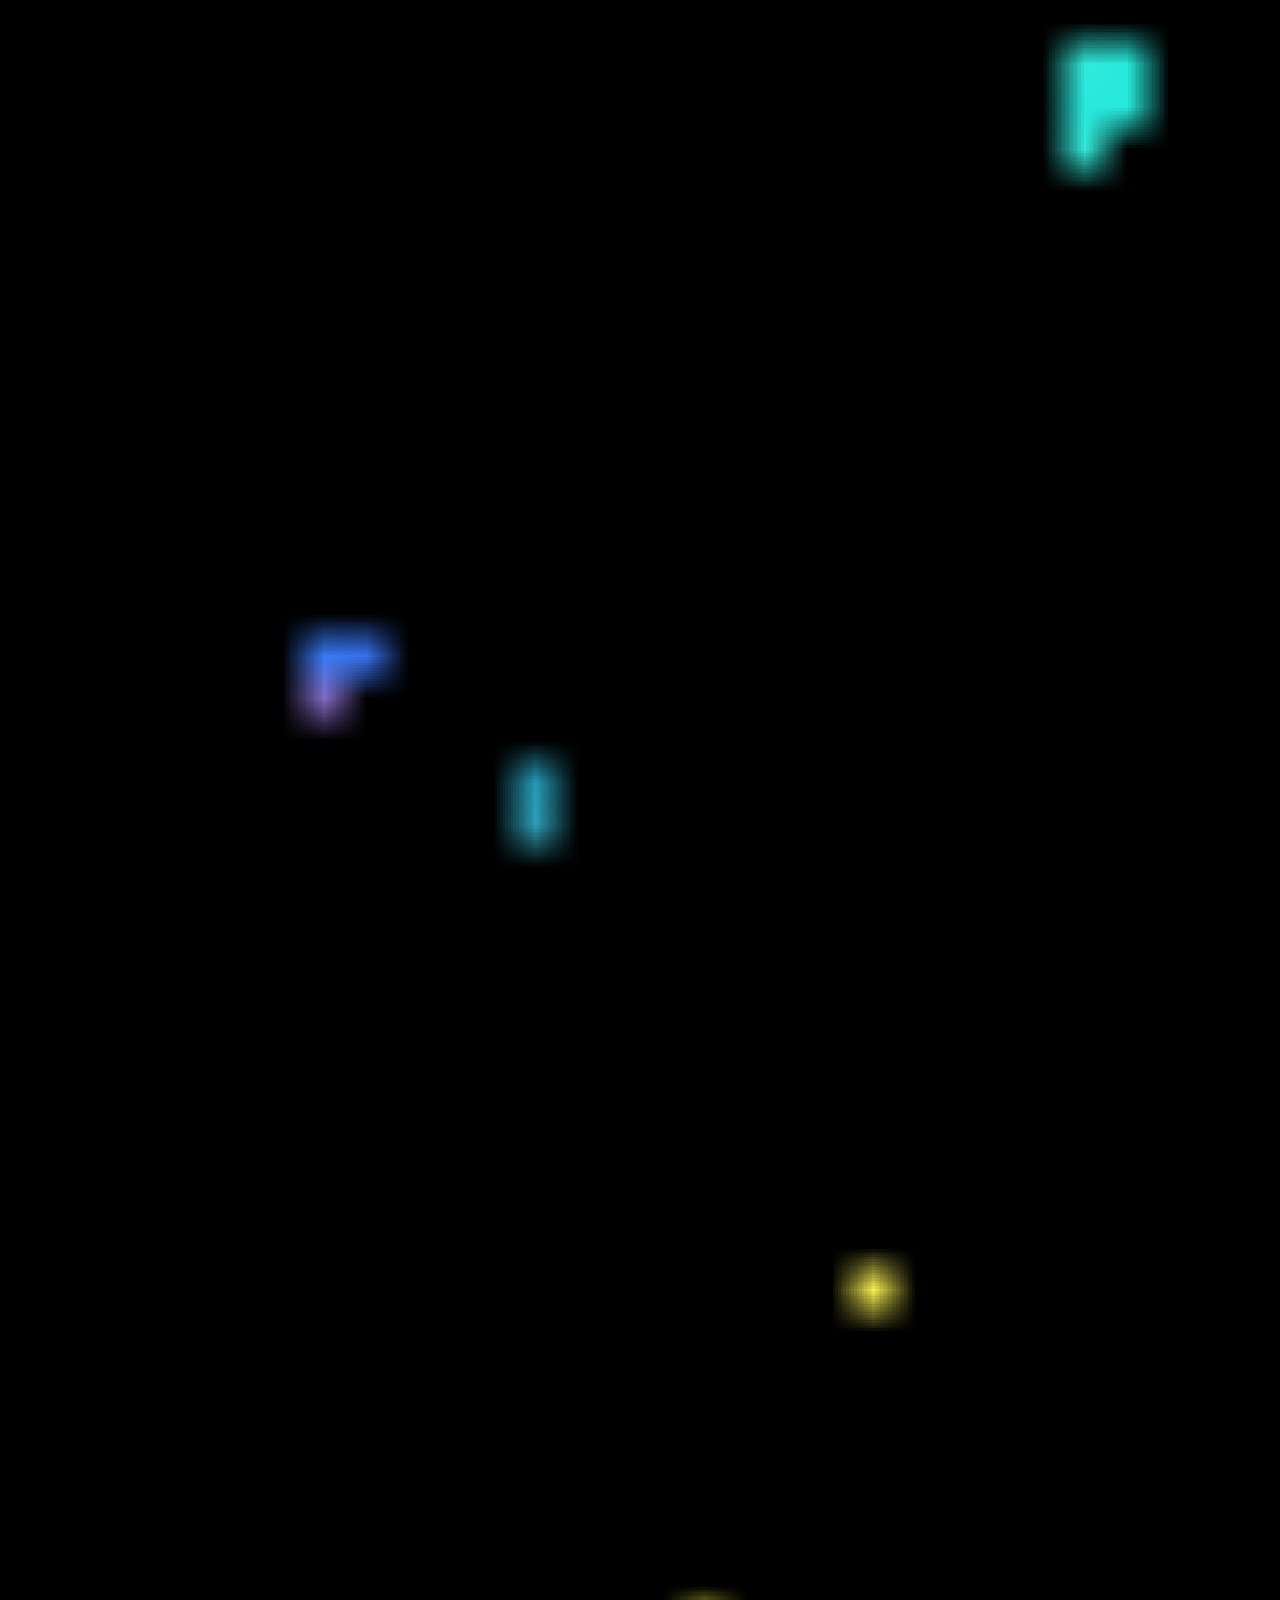
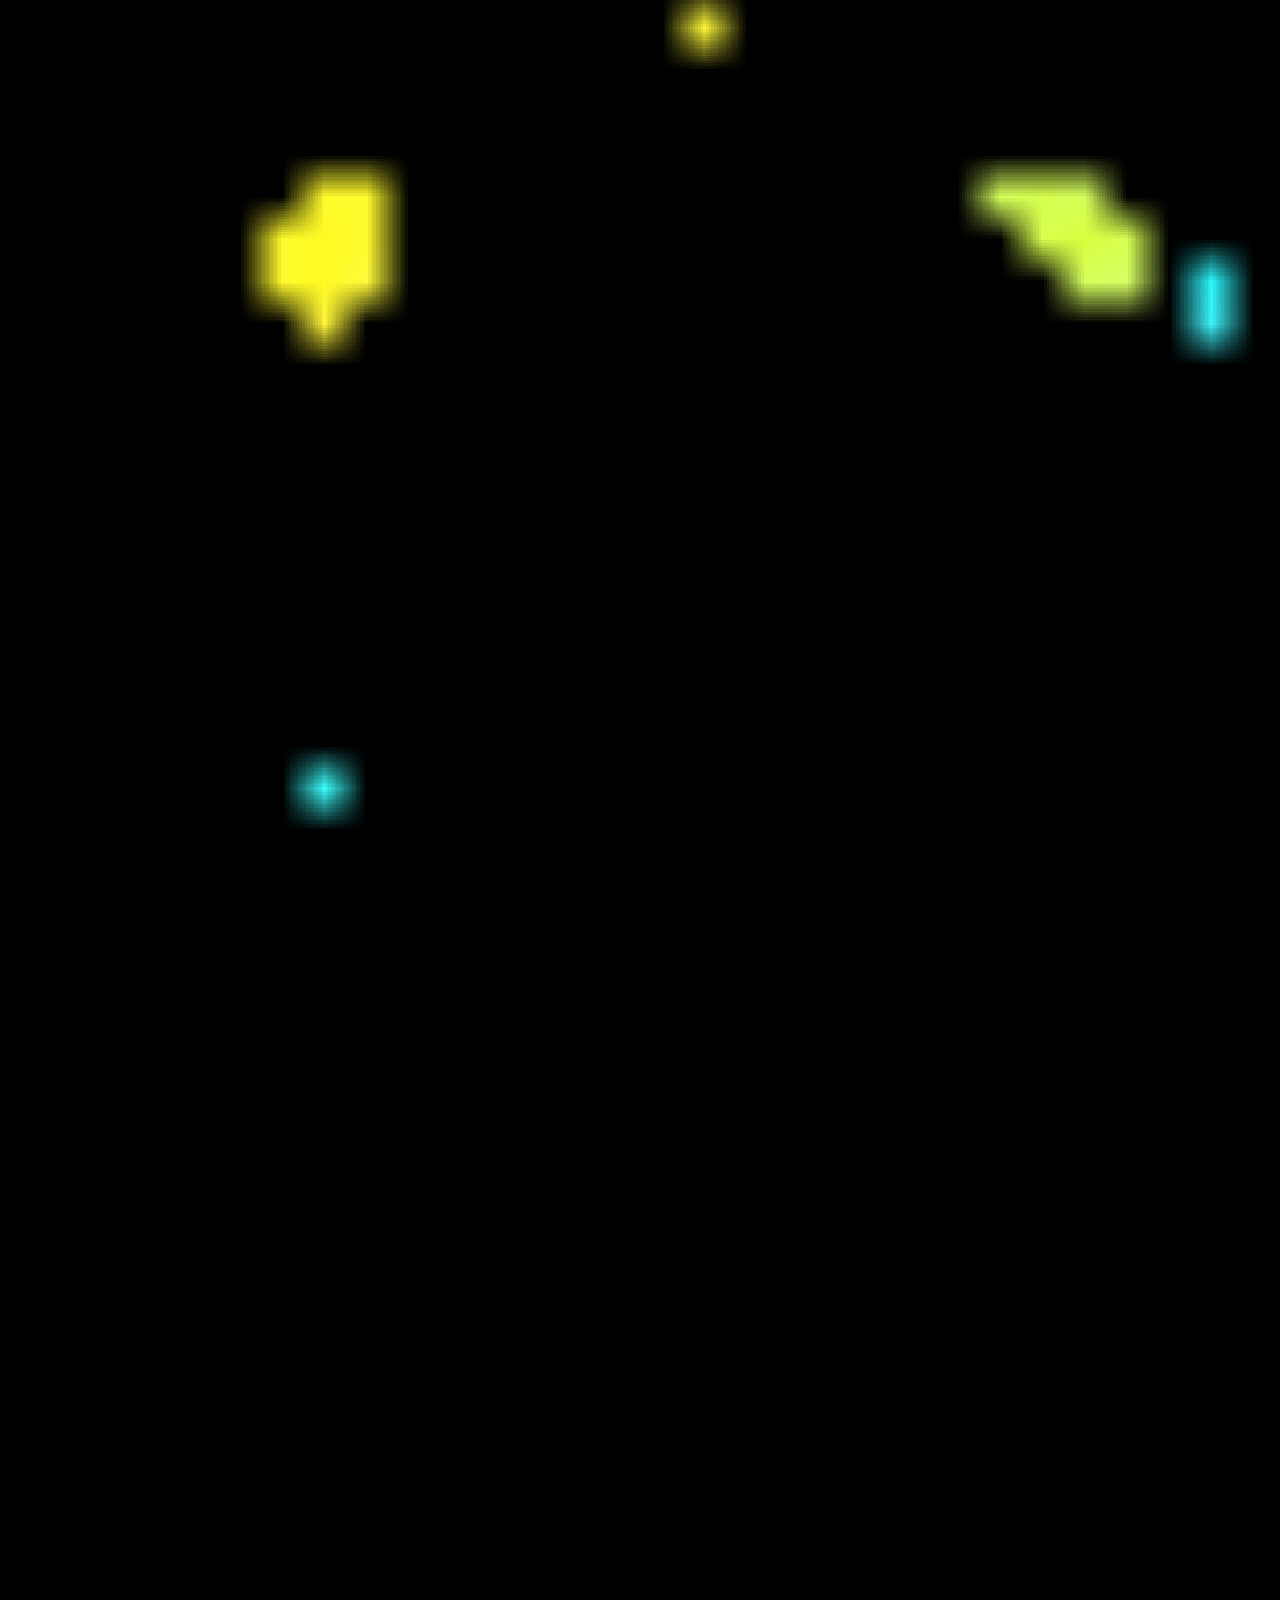
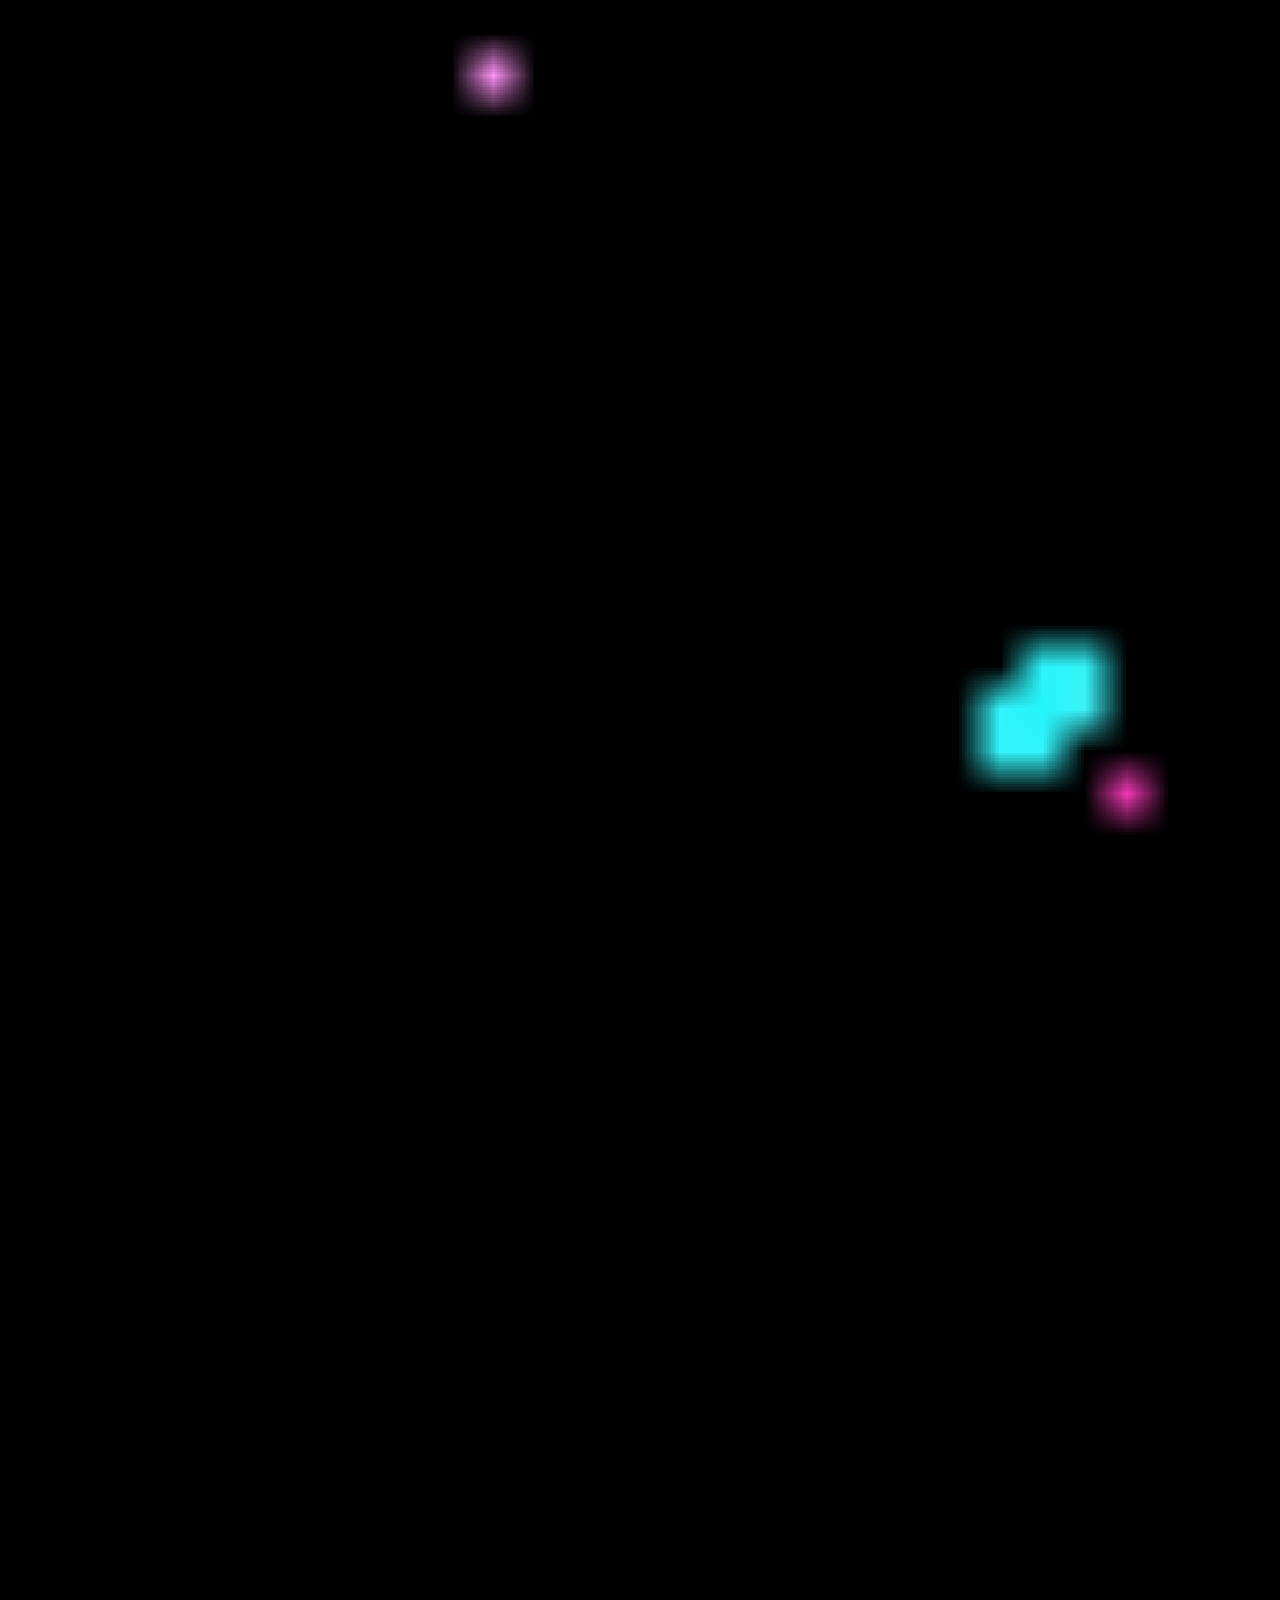
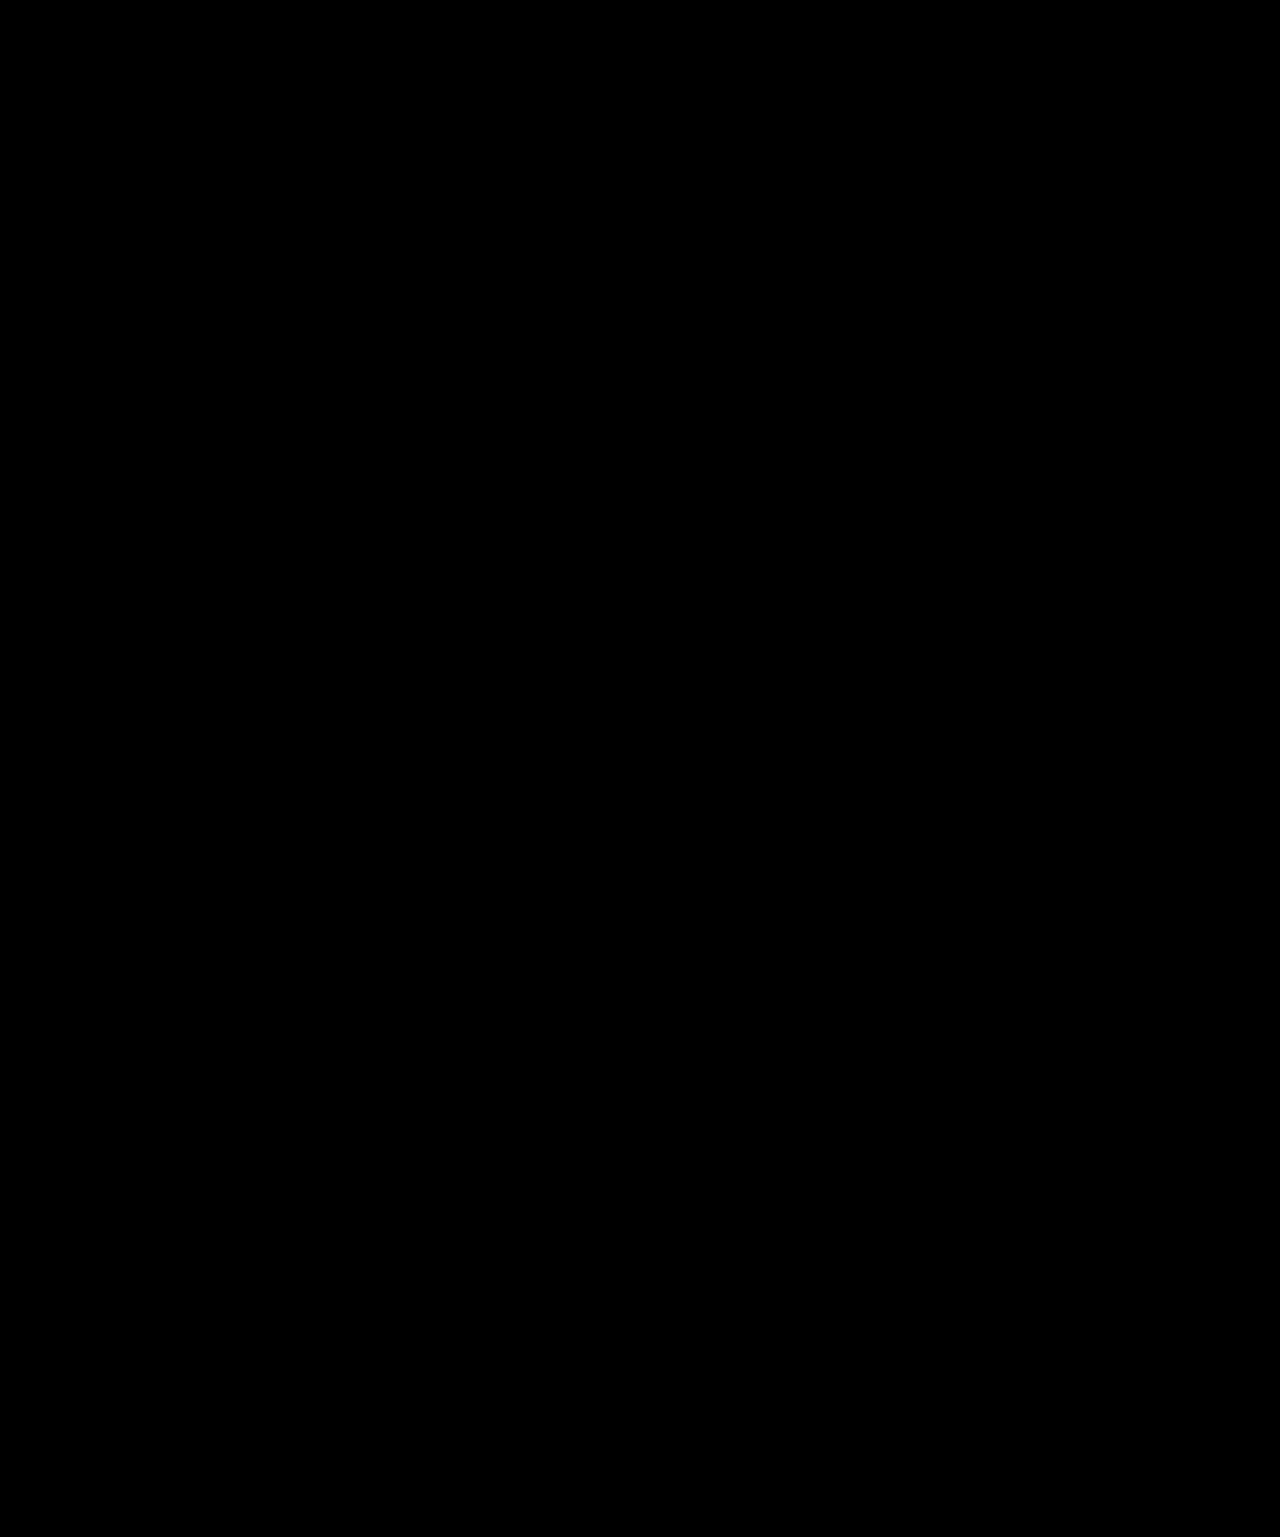
==== index.html @ 964e4af2 "updates" ====
<!DOCTYPE html>
<html lang="en">

<head>
    <meta charset="utf-8">
    <meta name="description" content="">
    <meta name="viewport" content="width=device-width, initial-scale=1.0, maximum-scale=1.0, user-scalable=0">
    <meta http-equiv="X-UA-Compatible" content="IE=edge,chrome=1">
    <title>Lotto3</title>

    <link rel="preconnect" href="https://fonts.googleapis.com">
    <link rel="preconnect" href="https://fonts.gstatic.com" crossorigin>
    <link href="https://fonts.googleapis.com/css2?family=Poppins:wght@300;500;800&display=swap" rel="stylesheet">

    <link rel="apple-touch-icon" sizes="180x180" href="/images/apple-touch-icon.png">
    <link rel="icon" type="image/png" sizes="32x32" href="/images/favicon-32x32.png">
    <link rel="icon" type="image/png" sizes="16x16" href="/images/favicon-16x16.png">
    <link rel="manifest" href="/images/site.webmanifest">
    
    <link rel="stylesheet" type="text/css" href="https://cdn.jsdelivr.net/animatecss/3.5.2/animate.min.css">
    <link rel="stylesheet" type="text/css" href="//cdn.jsdelivr.net/npm/slick-carousel@1.8.1/slick/slick.css" />

    <link rel="stylesheet" href="https://cdnjs.cloudflare.com/ajax/libs/font-awesome/6.2.1/css/all.min.css"
        integrity="sha512-MV7K8+y+gLIBoVD59lQIYicR65iaqukzvf/nwasF0nqhPay5w/9lJmVM2hMDcnK1OnMGCdVK+iQrJ7lzPJQd1w=="
        crossorigin="anonymous" referrerpolicy="no-referrer" />
    <link rel="stylesheet" href="css/index.css">
    <style>
        @media(max-width:767px){
  .down_business .down_business_wrapper li {
      height: 150px !important;
  }
  .down_business .down_business_wrapper li:hover p{
      padding: 50px 0px;
      top: -49px;
  }
  .down_business .down_business_wrapper li p {
  
    padding: 0;
}
.next_withdraw h2{font-size: 18px;}
.banner .banner_wrapper .text_wrapper h2 {
  font-size: 23px;
  line-height: 25px;
  -webkit-text-stroke: 1px #490089;}
  .banner .banner_wrapper .text_wrapper {
    position: absolute;
    width: 58%;
    left: 34%;
    top: 56%;
}
    .banner .banner_wrapper .text_wrapper .btn {
      padding: 11px 25px;
      background: #f9b626;
      border: none;
      font-size: 9px;
      border-radius: 10px;
      margin-top: 10px;
      margin-bottom: 41px;
  }
  .banner .banner_wrapper img {
      width: 100%;
      height: 320px;
      max-width: 100%;
      object-fit: cover;
  }
}
    </style>
</head>

<body>
    <header>
        <div class="main_container">
            <div class="logo_wrapper">
                <div class="image ">
                    <a href="/"><img src="images/logo.png" class="responsive"></a>
                </div>

                <div class="social_icons">
                    <!-- <a href="#"><img src="images/tiktol.png" class="responsive"></a> -->
                    <div>
                        <div class="dropdown">
                            <button class="dropbtn"><img src="images/twitter_icon.png" class="responsive"></button>
                            <div class="dropdown-content">
                                <a href="https://twitter.com/lotto3dao" target="_blank">lotto3dao</a>
                                <a href="https://twitter.com/lotto3_KOR" target="_blank">lotto3_KOR</a>
                                <a href="https://twitter.com/lotto3_JPN" target="_blank">lotto3_JPN</a>
                            </div>
                        </div>
                    </div>
                    <a href="http://discord.gg/GtHJXGY3NB" target="_Blank"><img src="images/thired_icon.png" class="responsive"></a>
                    <a href="https://www.youtube.com/watch?v=ZSNglGO9IxA" target="_Blank"><img src="images/you.svg" class="responsive"></a>
                </div>
            </div>
        </div>
    </header>

    <div class="banner single-item">
        <div class="banner_wrapper" style="background-color: black;">
            <div class="background"  style="background-image: url('images/banner.svg'); background-size: cover; background-position: center left;"></div>
            <img src="images/banner.svg" class="responsive">
            <div class="text_wrapper">
                <h2>DeFi’s Newest <br/> Daily and Monthly <br/> Mega Jackpots</h2>
                <a><button class="btn">Coming Soon</button></a>
            </div>
        </div>
        <div class="banner_wrapper" style="background-color: black;">
            <div class="background"  style="background-image: url('images/how-to.jpg'); background-size: cover; background-position: center left;"></div>
            <img src="images/banner.svg" class="responsive" style="opacity: 0;">
            <div class="text_wrapper" style="left: 53%;">
                <h2>Learn How <br/> To Play!</h2>
                <a href="/how-to-play" target="_Blank"><button class="btn">Learn Here!</button></a>
            </div>
        </div>
        <div class="banner_wrapper" style="background-color: black;">
            <div class="background"  style="background-image: url('images/horse.png'); background-size: cover; background-position: center left;"></div>
            <img src="images/banner.svg" class="responsive" style="opacity: 0;">
            <div class="text_wrapper">
                <h2>Buy Lotto3 or<br/> Mint to Enter</h2>
                <a><button class="btn">Coming Soon</button></a>
            </div>
        </div>
        <div class="banner_wrapper" style="background-color: black;">
            <div class="background"  style="background-image: url('images/blue-background.jpg'); background-size: cover; background-position: center left;"></div>
            <img src="images/banner.svg" class="responsive" style="opacity: 0;">
            <div class="text_wrapper">
                <h2>Join Twitter,<br/>Telegram or<br/> Discord</h2>
                <a href="https://linktr.ee/LOTTO3DAO" target="_Blank"><button class="btn">Join Now!</button></a>
            </div>
        </div>
        <!-- <div class="banner_wrapper" style="background-color: black;">
            <img src="images/banner.svg" class="responsive" style="opacity: 0;">
            <div class="text_wrapper">
                <h2>DeFi’s Newest <br/> Daily and Monthly <br/> Mega Jackpots</h2>
                <button class="btn">Coming Soon</button>
            </div>
        </div> -->
    </div>

    <div class="jackpot_section">
        <div class="main_container">
            <ul class="jackpot_wrapper">
                <li data-wow-delay="0.2s" class="wow fadeInUp">
                    <div class="jackpot_image">
                        <img class="responsive" src="images/b1.png">
                        <h2></h2>
                    </div>

                    <div class="jackpot_content">
                        <div class="image">
                            <img src="images/logo.png">
                        </div>
                        <div class="header_content">
                            <p>Est Daily Jackpot </p>
                            <div class="currency_content">

                                <img src="images/currency.png">

                                <h2>5 ETH</h2>
                            </div>
                        </div>
                        <div class="jackpot_alert">
                            <span><i class="fa-sharp fa-solid fa-star"></i></span>
                            <p>Jackpot Alert</p>
                            <span><i class="fa-sharp fa-solid fa-star"></i></span>
                        </div>
                        <div class="cash_value">
                            <div class="cash_wrapper">
                                <p>Est. Cash Value:</p>
                                <p class="usd"> $0</p>
                            </div>
                            <div class="next_withdraw">
                                <p>Next Draw:</p>
                                <h2 id="demo">01 : 25 : 36 : 00</h2>
                            </div>

                            <div class="result_for">
                                <div class="result_wrapper">
                                    <p>Result For:</p>
                                    <p>02/27/2023  10:00 EST</p>
                                </div>

                                <div class="wallet_address">
                                    <p>Wallet Address</p>
                                    <p>0x------</p>
                                </div>

                                <div class="wallet_address">
                                    <p>Wallet Address</p>
                                    <p>0x------</p>
                                </div>

                            </div>

                        </div>

                    </div>
                </li>
                <li data-wow-delay="0.3s" class="wow fadeInUp">
                    <div class="jackpot_image">
                        <img class="responsive" src="images/b2.png">
                    </div>

                    <div class="jackpot_content">
                        <div class="image">
                            <img src="images/logo.png">
                        </div>
                        <div class="header_content">
                            <p>Est Monthly Mega Jackpot </p>
                            <div class="currency_content">

                                <img src="images/currency.png">

                                <h2>30 ETH</h2>
                            </div>
                        </div>
                        <div class="jackpot_alert">
                            <span><i class="fa-sharp fa-solid fa-star"></i></span>
                            <p>Jackpot Alert</p>
                            <span><i class="fa-sharp fa-solid fa-star"></i></span>
                        </div>
                        <div class="cash_value">
                            <div class="cash_wrapper">
                                <p>Est. Cash Value:</p>
                                <p class="usd">$0</p>
                            </div>
                            <div class="next_withdraw">
                                <p>Next Draw:</p>
                                <h2 id="megaJackpot">01 : 25 : 36 : 00</h2>
                            </div>

                            <div class="result_for">
                                <div class="result_wrapper">
                                    <p>Result For:</p>
                                    <p>04/4/2023  10:15 EST</p>
                                </div>

                                <div class="wallet_address">
                                    <p>Wallet Address</p>
                                    <p>0x------</p>
                                </div>

                                <div class="wallet_address">
                                    <p>Wallet Address</p>
                                    <p>0x------</p>
                                </div>

                            </div>

                        </div>

                    </div>
                </li>
                <li data-wow-delay="0.4s" class="wow fadeInUp">
                    <div class="jackpot_image">
                        <img class="responsive" src="images/skull.png">
                    </div>

                    <div class="jackpot_content">
                        <div class="image">
                            <img src="images/logo.png">
                        </div>
                        <div class="header_content">
                            <p>Second Chance Drawing</p>
                            <div class="currency_content">

                                <img src="images/currency.png">

                                <h2>16.3 ETH</h2>
                            </div>
                        </div>
                        <div class="jackpot_alert">
                            <span><i class="fa-sharp fa-solid fa-star"></i></span>
                            <p>Jackpot Alert</p>
                            <span><i class="fa-sharp fa-solid fa-star"></i></span>
                        </div>
                        <div class="cash_value">
                            <div class="cash_wrapper">
                                <p>Est. Cash Value:</p>
                                <p class="usd"> $0</p>
                            </div>
                            <div class="next_withdraw">
                                <p>Next Draw:</p>
                                <h2 id="skullCount">01 : 25 : 36 : 00</h2>
                            </div>

                            <div class="result_for">
                                <div class="result_wrapper">
                                    <p>Result For:</p>
                                    <p>04/11/2023 10:15 EST</p>
                                </div>

                                <div class="wallet_address">
                                    <p>Wallet Address</p>
                                    <p>0x------</p>
                                </div>

                                <div class="wallet_address">
                                    <p>Wallet Address</p>
                                    <p>0x------</p>
                                </div>

                            </div>

                        </div>

                    </div>
                </li>
            </ul>
        </div>
    </div>

    <div class="latto_community common_wrapper">
        <div class="main_container">
            <div class="text_content">
                <iframe width="100%" height="450S" src="https://www.youtube.com/embed/ZSNglGO9IxA" title="Lotto3 Mega Jackpots, How To Play Guide" frameborder="0" allow="accelerometer; autoplay; clipboard-write; encrypted-media; gyroscope; picture-in-picture; web-share" allowfullscreen></iframe>
            </div>
        </div>
    </div>

    <div class="latto_community common_wrapper">
        <div class="main_container">
            <div class="text_content">
                <h2>Lotto3 Community</h2>
                <!-- <button class="see_all">see all</button> -->
            </div>

            <ul class="lato_content common_alignment">
                <li data-wow-delay="0.2s" class="wow fadeInUp">
                    <div class="image">
                        <img src="images/twitter.png">
                    </div>

                    <p>Join Daily Spaces (Coming Soon)</p>

                </li>

                <li data-wow-delay="0.3s" class="wow fadeInUp">
                    <div class="image">
                        <img src="images/dao.png">
                    </div>

                    <p>Vote to Buy and Burn (Coming Soon)</p>

                </li>

            </ul>
        </div>

    </div>

    <div class="buy_mint common_wrapper">
        <div class="main_container">
            <div class="text_content">
                <h2>Buy and Mint</h2>
                <!-- <button class="see_all">see all</button> -->
            </div>

            <ul class="buy_mint_wrapper common_alignment">
                <li data-wow-delay="0.2s" class="wow fadeInUp">
                    <div class="image">
                        <img src="images/buy.jpg">
                    </div>

                    <p>Buy $LOTTO (Coming Soon)</p>

                </li>

                <li data-wow-delay="0.3s" class="wow fadeInUp">
                    <div class="image">
                        <img src="images/mint.png">
                    </div>

                    <p>Mint M2 NFTs (Coming Soon)</p>

                </li>

            </ul>
        </div>

    </div>

    <div class="down_business common_wrapper spt">
        <div class="main_container">
            <div class="text_content">
                <h2>Down to Business</h2>
                <!-- <button class="see_all">see all</button> -->
            </div>

            <ul class="down_business_wrapper common_alignment">
                <li data-wow-delay="0.2s" class="wow fadeInUp">
                    <div class="image">
                        <!-- <img src="images/business_1.png"> -->
                        <p>Apply for Grants<br>(Coming Soon)</p>
                    </div>
                    
                </li>

                <li data-wow-delay="0.3s" class="wow fadeInUp">
                    <div class="image">
                        <!-- <img src="images/business_2.png"> -->
                        <p>Governance<br>(Coming Soon)</p>
                    </div>
                    
                </li>

                <li data-wow-delay="0.4s" class="wow fadeInUp">
                    <div class="image">
                        <!-- <img src="images/business_3.png"> -->
                        <p>Upcoming Events<br>(Coming Soon)</p>
                    </div>
                    
                </li>

                <li data-wow-delay="0.5s" class="wow fadeInUp">
                    <a href="/how-to-play" target="_Blank">
                    <div class="image">
                        <!-- <img src="images/business_4.png"> -->
                        <p>How to Play</p>
                    </div>
                    
                    </a>
                </li>

            </ul>
        </div>

    </div>

    <div class="buy_mint common_wrapper">
        <div class="main_container">
            <div class="text_content">
                <h2>Whitepapers</h2>
                <!-- <button class="see_all">see all</button> -->
            </div>

            <ul class="buy_mint_wrapper common_alignment">

                <li data-wow-delay="0.3s" class="wow fadeInUp">
                    <a href="Lotto3-Whitepaper.pdf" target="_Blank">
                        <div class="image">
                            <img src="images/whitepaper.jpg">
                        </div>

                        <!-- <p>Whitepaper</p> -->
                     </a>
                </li>

            </ul>
        </div>

    </div>

    <footer>
        <div class="main_container">
            <div class="logo_wrapper">
                <div class="image">
                    <img src="images/logo.png" class="responsive">
                </div>
                <p>Copyright@2023 <span>Lotto3 DAO</span></p>
                <div class="social_icons">
                    <!-- <a href="#"><img src="images/tiktol.png" class="responsive"></a> -->
                    <a href="https://twitter.com/lotto3dao" target="_Blank"><img src="images/twitter_icon.png" class="responsive"></a>
                    <a href="http://discord.gg/GtHJXGY3NB" target="_Blank"><img src="images/thired_icon.png" class="responsive"></a>
                    <a href="https://www.youtube.com/watch?v=ZSNglGO9IxA" target="_Blank"><img src="images/you.svg" class="responsive"></a>
                   
                </div>
            </div>
        </div>

    </footer>

    <script src="https://cdnjs.cloudflare.com/ajax/libs/jquery/3.6.3/jquery.min.js"
        integrity="sha512-STof4xm1wgkfm7heWqFJVn58Hm3EtS31XFaagaa8VMReCXAkQnJZ+jEy8PCC/iT18dFy95WcExNHFTqLyp72eQ=="
        crossorigin="anonymous" referrerpolicy="no-referrer"></script>
    <script type="text/javascript" src="https://cdn.jsdelivr.net/npm/slick-carousel@1.8.1/slick/slick.min.js"></script>
    <script src="https://cdnjs.cloudflare.com/ajax/libs/wow/1.1.2/wow.min.js"
        integrity="sha512-Eak/29OTpb36LLo2r47IpVzPBLXnAMPAVypbSZiZ4Qkf8p/7S/XRG5xp7OKWPPYfJT6metI+IORkR5G8F900+g=="
        crossorigin="anonymous" referrerpolicy="no-referrer"></script>
        <script src="https://cdn.ethers.io/lib/ethers-5.2.umd.min.js"
        type="application/javascript"></script>
    <script src="js/index.js"></script>


    <!-- <script>
        // Some random colors
    const colors = ["#3CC157", "#2AA7FF", "#1B1B1B", "#FCBC0F", "#F85F36"];
    
    const numBalls = 50;
    const balls = [];
    
    for (let i = 0; i < numBalls; i++) {
      let ball = document.createElement("div");
      ball.classList.add("ball");
      ball.style.background = colors[Math.floor(Math.random() * colors.length)];
      ball.style.left = `${Math.floor(Math.random() * 100)}vw`;
      ball.style.top = `${Math.floor(Math.random() * 100)}vh`;
      ball.style.transform = `scale(${Math.random()})`;
      ball.style.width = `${Math.random()}em`;
      ball.style.height = ball.style.width;
    
      balls.push(ball);
      document.body.append(ball);
    }
    
    // Keyframes
    balls.forEach((el, i, ra) => {
      let to = {
        x: Math.random() * (i % 2 === 0 ? -11 : 11),
        y: Math.random() * 12
      };
    
      let anim = el.animate(
        [
          { transform: "translate(0, 0)" },
          { transform: `translate(${to.x}rem, ${to.y}rem)` }
        ],
        {
          duration: (Math.random() + 1) * 2000, // random duration
          direction: "alternate",
          fill: "both",
          iterations: Infinity,
          easing: "ease-in-out"
        }
      );
    });
    
    </script> -->

</body>

</html>
---- css/index.css ----
body {
  padding: 0;
  margin: 0;
  color: white;
  background: black;
  font-family: "Poppins", sans-serif;
  font-weight: 300;
  background-image: url("../images/giflotry.gif");
  background-repeat: no-repeat;
  background-size: cover;
  background-position: center;
  z-index: 9999;
  opacity: 0;
  transition: all 1000ms;
  -webkit-transition: all 1000ms;
}

body.show {
  opacity: 1;
}

a {
  text-decoration: none;
  color: unset;
  display: inline-block;
}
a:hover {
  color: unset;
}

.main_container {
  max-width: 1317px;
  margin: 0 auto;
}
@media (max-width: 1250px) {
  .main_container {
    width: 95%;
  }
}

@media (max-width: 1000px) {
  p {
    font-size: 15px;
  }
}
@media (max-width: 700px) {
  .background {
    position: absolute;
    width: 100%;
    height: 100%;
    top: 0;
    left: 0;
    background-position: right!important;
}

.background {
    position: absolute;
    width: 100%;
    height: 100%;
    top: 0;
    left: 0;
    background-position: right!important;
}
  p {
    font-size: 18px;
  }
}
@media (max-width: 500px) {
  p {
    font-size: 16px;
  }
}

p,
h1,
h2,
h3,
h4,
h5,
h6 {
  margin: 0;
}

.responsive {
  max-width: 100%;
  height: auto;
}

ul {
  padding: 0;
  margin: 0;
}
ul li {
  list-style-type: none;
}

.slick-prev,
.slick-next {
  display: none !important;
}

.container {
  max-width: 1200px;
  margin: 0 auto;
}
@media (max-width: 1250px) {
  .container {
    width: 95%;
  }
}
@media (max-width: 700px) {
  .container {
    width: 90%;
  }
}

.banner .banner_wrapper {
  position: relative;
}
.banner .banner_wrapper img {
  width: 100%;
}
.banner .banner_wrapper .text_wrapper {
    position: absolute;
    width: 70%;
    left: 45%;
    top: 65%;
    transform: translate(-50%,-70%);
    z-index: 9999;
    text-align: left;
}
@media (max-width: 800px) {
  .banner .banner_wrapper .text_wrapper {
    width: 65%;
  }
}
@media (max-width: 500px) {
  .banner .banner_wrapper .text_wrapper {
    width: 95%;
  }
}
.banner .banner_wrapper .text_wrapper .btn {
  padding: 15px 25px;
  background: #f9b626;
  border: none;
  font-size: 19px;
  border-radius: 10px;
  margin-top: 35px;
}
.banner .banner_wrapper .text_wrapper button.btn:hover {
  background: #fff;
  transition: 0.5s;
}
.banner .banner_wrapper .text_wrapper h2 {
  -webkit-text-stroke: 1px #f500cf;
  color: #FFE01C;
  font-size: 73px;
  line-height: 80px;
  font-weight: 800;
}
@media (max-width: 1500px) {
  .banner .banner_wrapper .text_wrapper h2 {
    font-size: 76px;
    line-height: 78px;
    font-weight: 800;
    letter-spacing: -1px;
  }
}
@media (max-width: 900px) {
  .banner .banner_wrapper .text_wrapper h2 {
    -webkit-text-stroke: 3px #490089;
    font-size: 51px;
    line-height: 56px;
    letter-spacing: -2px;
  }
}
@media (max-width: 500px) {
  .banner .banner_wrapper .text_wrapper h2 {
    font-size: 40px;
    line-height: 39px;
    letter-spacing: -2px;
  }
}

.jackpot_section {
  padding: 100px 15px;
}
@media (max-width: 1000px) {
  .jackpot_section {
    padding: 50px 15px;
  }
}
.jackpot_section .jackpot_wrapper {
  display: flex;
}
@media (max-width: 700px) {
  .jackpot_section .jackpot_wrapper {
    flex-wrap: wrap;
  }
}
.jackpot_section .jackpot_wrapper li {
  width: calc(33.3333333333% - 20px);
  margin: 20px 10px;
}
.jackpot_section .jackpot_wrapper li:first-child .jackpot_image img {
  background: #00144b;
}
@media (max-width: 700px) {
  .jackpot_section .jackpot_wrapper li {
    width: 100%;
    margin: 0;
    margin-bottom: 70px;
  }
}
.jackpot_section .jackpot_wrapper li .jackpot_image {
  margin-bottom: 30px;
}
@media (max-width: 700px) {
  .jackpot_section .jackpot_wrapper li .jackpot_image {
    min-height: unset;
    margin-bottom: 15px;
  }
}
.jackpot_section .jackpot_wrapper li .jackpot_image img {
  width: 100%;
  border-radius: 10px;
}
.jackpot_section .jackpot_wrapper li .jackpot_content {
  border-radius: 15px;
  width: 93%;
  background: #09102C;
  padding: 15px 15px 10px;
  margin: auto;
}
@media (max-width: 1200px) {
  .jackpot_section .jackpot_wrapper li .jackpot_content {
    width: 90%;
  }
}
.jackpot_section .jackpot_wrapper li .jackpot_content .image {
  text-align: center;
  margin-top: 30px;
}
@media (max-width: 1000px) {
  .jackpot_section .jackpot_wrapper li .jackpot_content .image img {
    width: 55%;
  }
}
@media (max-width: 700px) {
  .jackpot_section .jackpot_wrapper li .jackpot_content .image img {
    width: 45%;
  }
}
.jackpot_section .jackpot_wrapper li .jackpot_content .header_content p {
  text-align: center;
  margin: 15px 0;
}
@media (max-width: 1000px) {
  .jackpot_section .jackpot_wrapper li .jackpot_content .header_content p {
    font-size: 15px;
  }
}
@media (max-width: 800px) {
  .jackpot_section .jackpot_wrapper li .jackpot_content .header_content p {
    font-size: 13px;
  }
}
@media (max-width: 700px) {
  .jackpot_section .jackpot_wrapper li .jackpot_content .header_content p {
    font-size: 18px;
  }
}
.jackpot_section .jackpot_wrapper li .jackpot_content .header_content .currency_content {
  display: flex;
  justify-content: center;
  align-items: center;
}
@media (max-width: 1000px) {
  .jackpot_section .jackpot_wrapper li .jackpot_content .header_content .currency_content img {
    width: 15%;
  }
}
@media (max-width: 700px) {
  .jackpot_section .jackpot_wrapper li .jackpot_content .header_content .currency_content img {
    width: 10%;
  }
}
.jackpot_section .jackpot_wrapper li .jackpot_content .header_content .currency_content h3 {
  font-size: 30px;
  font-weight: bold;
  margin: 15px 0;
  margin-left: 15px;
}
@media (max-width: 1000px) {
  .jackpot_section .jackpot_wrapper li .jackpot_content .header_content .currency_content h3 {
    font-size: 24px;
  }
}
@media (max-width: 700px) {
  .jackpot_section .jackpot_wrapper li .jackpot_content .header_content .currency_content h3 {
    font-size: 38px;
  }
}
.jackpot_section .jackpot_wrapper li .jackpot_content .jackpot_alert {
  display: flex;
  justify-content: center;
  align-items: center;
  background: #FFE01C;
  color: black;
  border-radius: 12px;
  padding: 10px 10px;
  margin: 20px 0;
}
@media (max-width: 700px) {
  .jackpot_section .jackpot_wrapper li .jackpot_content .jackpot_alert p {
    font-size: 22px;
  }
}
@media (max-width: 700px) {
  .jackpot_section .jackpot_wrapper li .jackpot_content .jackpot_alert p {
    font-size: 19px;
  }
}
.jackpot_section .jackpot_wrapper li .jackpot_content .jackpot_alert span {
  margin: 0 20px;
  display: inline-block;
}
@media (max-width: 1000px) {
  .jackpot_section .jackpot_wrapper li .jackpot_content .jackpot_alert span {
    margin: 0 7px;
  }
}
@media (max-width: 700px) {
  .jackpot_section .jackpot_wrapper li .jackpot_content .jackpot_alert span {
    margin: 0 12px;
  }
}
.jackpot_section .jackpot_wrapper li .jackpot_content .cash_value .cash_wrapper {
  margin: 15px 0;
  display: flex;
  justify-content: space-between;
}
.jackpot_section .jackpot_wrapper li .jackpot_content .cash_value .next_withdraw {
  background: white;
  border-radius: 30px;
  display: flex;
  justify-content: space-between;
  align-items: center;
  padding: 10px 10px;
  color: black;
  margin: 20px 0;
}
@media (max-width: 1000px) {
  .jackpot_section .jackpot_wrapper li .jackpot_content .cash_value .next_withdraw {
    flex-direction: column;
  }
}
@media (max-width: 700px) {
  .jackpot_section .jackpot_wrapper li .jackpot_content .cash_value .next_withdraw {
    flex-direction: row;
  }
}
.jackpot_section .jackpot_wrapper li .result_for .result_wrapper {
  display: flex;
  justify-content: space-between;
  align-items: center;
  margin: 10px 0;
}
.jackpot_section .jackpot_wrapper li .result_for .wallet_address {
  display: flex;
  justify-content: space-between;
  align-items: center;
  margin: 15px 0;
  background: #292F47;
  padding: 10px 15px;
  border-radius: 12px;
}
@media (max-width: 1000px) {
  .jackpot_section .jackpot_wrapper li .result_for .wallet_address {
    flex-direction: column;
  }
}
@media (max-width: 700px) {
  .jackpot_section .jackpot_wrapper li .result_for .wallet_address {
    flex-direction: row;
    margin: 20px 0;
  }
}

.see_all {
  background: black;
  text-transform: capitalize;
  color: #FFE01C;
  border: 1px solid #FFE01C;
  outline: none;
  padding: 9px 25px;
  border-radius: 7px;
}
@media (max-width: 700px) {
  .see_all {
    font-size: 16px;
  }
}

.common_wrapper {
  padding: 65px 0;
}
@media (max-width: 1000px) {
  .common_wrapper {
    padding: 35px 0;
  }
}
.common_wrapper .text_content {
  display: flex;
  justify-content: space-between;
}
.common_wrapper .common_alignment {
  margin-top: 35px;
  display: flex;
  flex-wrap: wrap;
}
.common_wrapper .common_alignment li {
  width: calc(50% - 20px);
  border-radius: 12px;
}
@media (max-width: 700px) {
  .common_wrapper .common_alignment li {
    width: 100%;
    margin-bottom: 30px;
  }
}
.common_wrapper .common_alignment li .image img {
  width: 100%;
}
.common_wrapper .common_alignment li p {
  margin: 15px 0;
}
@media (max-width: 500px) {
  .common_wrapper .common_alignment li p {
    font-size: 14px;
  }
}
.common_wrapper .common_alignment li:first-child {
  margin-right: 15px;
}
@media (max-width: 700px) {
  .common_wrapper .common_alignment li:first-child {
    margin-right: 0;
  }
}
.common_wrapper .common_alignment li:nth-child(2) {
  margin-left: 15px;
}
@media (max-width: 700px) {
  .common_wrapper .common_alignment li:nth-child(2) {
    margin-left: 0;
  }
}

@media (max-width: 500px) {
  .latto_community .lato_content li p {
    font-size: 15px;
  }
}

.buy_mint .buy_mint_wrapper {
  margin-top: 40px;
}
.buy_mint .buy_mint_wrapper li {
  padding: 15px;
  background: linear-gradient(#FFE01C, #490089);
  box-sizing: border-box;
  height: 396px;
}
@media (max-width: 700px) {
  .buy_mint .buy_mint_wrapper li {
    margin-bottom: 40px;
    height: 206px;
  }
}
.buy_mint .buy_mint_wrapper li p {
  transform: translateY(-250%);
  opacity: 1;
  transition: 0.6s;
  padding-left: 20px;
  font-weight: 700;
  font-size: 20px;
}

.down_business .down_business_wrapper {
  justify-content: space-between;
}
.down_business .down_business_wrapper li {
  width: calc(25% - 15px);
  padding: 15px;
  background: linear-gradient(#FFE01C, #202020);
  box-sizing: border-box;
  margin: 0;
  margin-right: 15px;
  height: 290px;
}

.background {
    position: absolute;
    width: 100%;
    height: 100%;
    top: 0;
    left: 0;
}
@media (max-width: 700px) {
  .down_business .down_business_wrapper li {
    width: calc(50% - 15px);
    margin-right: 0;
    margin-bottom: 30px;
  }
}

ul.down_business_wrapper.common_alignment .image {
    width: 100%;
    height: 100%;
    overflow: auto;
    position: relative;
}

.how_to_content {
    border-radius: 15px;
    width: 100%;
    background: #09102C;
    padding: 40px 5% 40px;
    margin: auto;
    box-sizing: border-box;
}

.break {
    margin: 20px 0px;
}

.break p {
    margin: 5px 0px 10px;
}
/*.down_business .down_business_wrapper li:hover p {
    transform: translateY(0%);
    opacity: 1;
    transition: 0.6s;
    left: 0;
    position: absolute;
    text-align: center;
    background: rgba(0, 0, 0, 0.6784313725);
    vertical-align: middle;
    bottom: 0px;
    height: 90%;
    display: flex;
    align-items: center;
    justify-content: center;
}*/
.down_business .down_business_wrapper li p {
    transform: translateY(0);
    opacity: 1;
    transition: .6s;
    left: 0;
    position: absolute;
    text-align: center;
    background: rgba(0,0,0,.7);
    vertical-align: middle;
    bottom: 0;
    height: 90%;
    display: flex;
    align-items: center;
    justify-content: center;
    width: 100%;
    font-size: 20px;
    font-weight: 900;
    border-radius: 10px;
}

.banner_wrapper.slick-slide h2 {
    text-shadow: 1px 1px 8px white;
}

.down_business .down_business_wrapper li a {
    position: relative;
    width: 100%;
    height: 100%;
}

background-color: black;
.down_business .down_business_wrapper li:first-child {
  margin-right: 15px;
}
@media (max-width: 700px) {
  .down_business .down_business_wrapper li:first-child {
    margin-right: 0;
  }
}
.down_business .down_business_wrapper li:nth-child(2) {
  margin-left: unset;
}
.down_business .down_business_wrapper li:last-child {
  margin-right: 0;
}


@media (max-width: 700px) {
  .down_business .down_business_wrapper li:last-child {
    margin-right: 0;
  }
}
.down_business .down_business_wrapper li .image img {
  width: 100%;
}

footer {
  padding: 30px 0;
}
@media (max-width: 500px) {
  footer .logo_wrapper .image {
    width: 20%;
  }
}
@media (max-width: 500px) {
  footer .logo_wrapper .image img {
    width: 75%;
  }
}
@media (max-width: 500px) {
  footer p {
    font-size: 11px;
  }
}
@media (max-width: 500px) {
  footer .social_icons {
    width: 25%;
  }
}
@media (max-width: 500px) {
  footer .social_icons a {
    margin: 0 !important;
    text-align: center;
  }
}
@media (max-width: 500px) {
  footer .social_icons a img {
    width: 65% !important;
  }
}
footer .social_icons a img:hover {
  filter: grayscale(1);
  transition: 0.5s;
}

header {
  padding: 30px 0;
}
@media (max-width: 500px) {
  header {
    padding: 15px 0 30px;
  }
}
@media (max-width: 500px) {
  header .image {
    width: 30% !important;
  }
}
@media (max-width: 500px) {
  header .social_icons {
    width: 33% !important;
  }
}
@media (max-width: 500px) {
  header .social_icons a {
    margin: 0 6px !important;
  }
}

.logo_wrapper {
  display: flex;
  justify-content: space-between;
  align-items: center;
}
@media (max-width: 700px) {
  .logo_wrapper .image img {
    width: 80%;
  }
}
.logo_wrapper p span {
  color: #FFE01C;
}
.logo_wrapper .social_icons {
  display: flex;
  justify-content: center;
  align-items: center;
}
.logo_wrapper .social_icons a {
  margin: 0 15px;
}
@media (max-width: 700px) {
  .logo_wrapper .social_icons a img {
    width: 80%;
  }
}
@media (max-width: 700px) {
  .logo_wrapper .social_icons a {
    margin: 0 8px;
  }

  .down_business .down_business_wrapper li {
    width: calc(100% - 0px);
    margin-right: 0;
    margin-bottom: 30px;
}
}
.logo_wrapper .social_icons a:last-child {
  margin-right: 0;
}

.ball {
  position: relative;
}

.dropbtn {
  background-color: transparent;
  border: none;
  cursor: pointer;
}

.dropdown {
  position: relative;
  display: inline-block;
}

.dropdown-content {
  display: none;
  position: absolute;
  background-color: black;
  min-width: 160px;
  box-shadow: 0px 8px 16px 0px rgba(0, 0, 0, 0.2);
  z-index: 1;
  left: -50px;
}

.dropdown-content a {
  color: #FFE01C;
  padding: 12px 16px;
  text-decoration: none;
  display: block;
}

.dropdown-content a:hover {
  background-color: black;
}

.dropdown:hover .dropdown-content {
  display: block;
}

.text_content iframe {
    border-radius: 20px;
    box-shadow: 0px 0px 15px 4px rgb(255 255 0 / 57%);
    -webkit-box-shadow: 0px 0px 15px 4px rgb(255 255 0 / 57%);
    -moz-box-shadow: 0px 0px 15px 4px rgba(255,255,0,0.57);
}

/*.jackpot_image, .jackpot_content {
    box-shadow: 0px 0px 15px 4px rgba(255,255,0,0.57);
-webkit-box-shadow: 0px 0px 15px 4px rgba(255,255,0,0.57);
-moz-box-shadow: 0px 0px 15px 4px rgba(255,255,0,0.57);
}*/

.currency_content img {
    margin-right: 6px;
}

.banner.single-item.slick-initialized.slick-slider {
  background-image: url("../images/giflotry.gif");
}/*# sourceMappingURL=index.css.map */
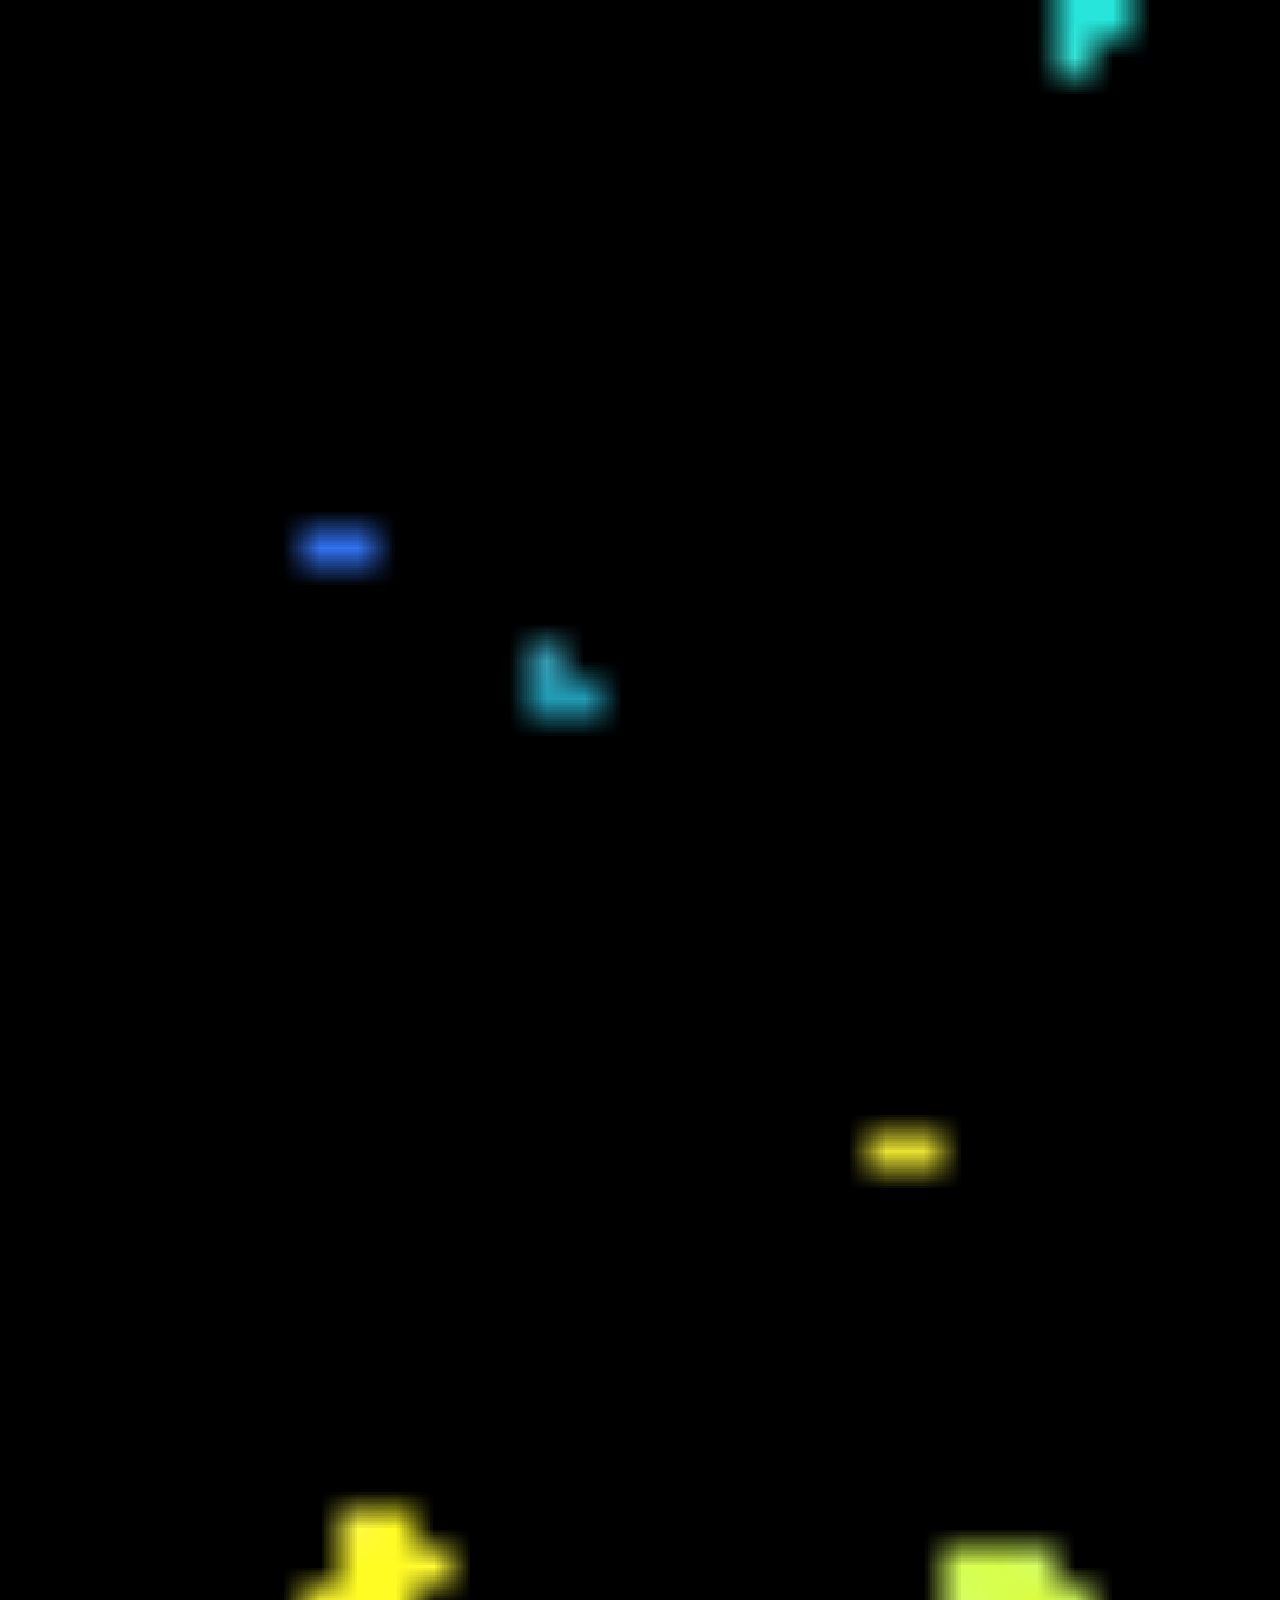
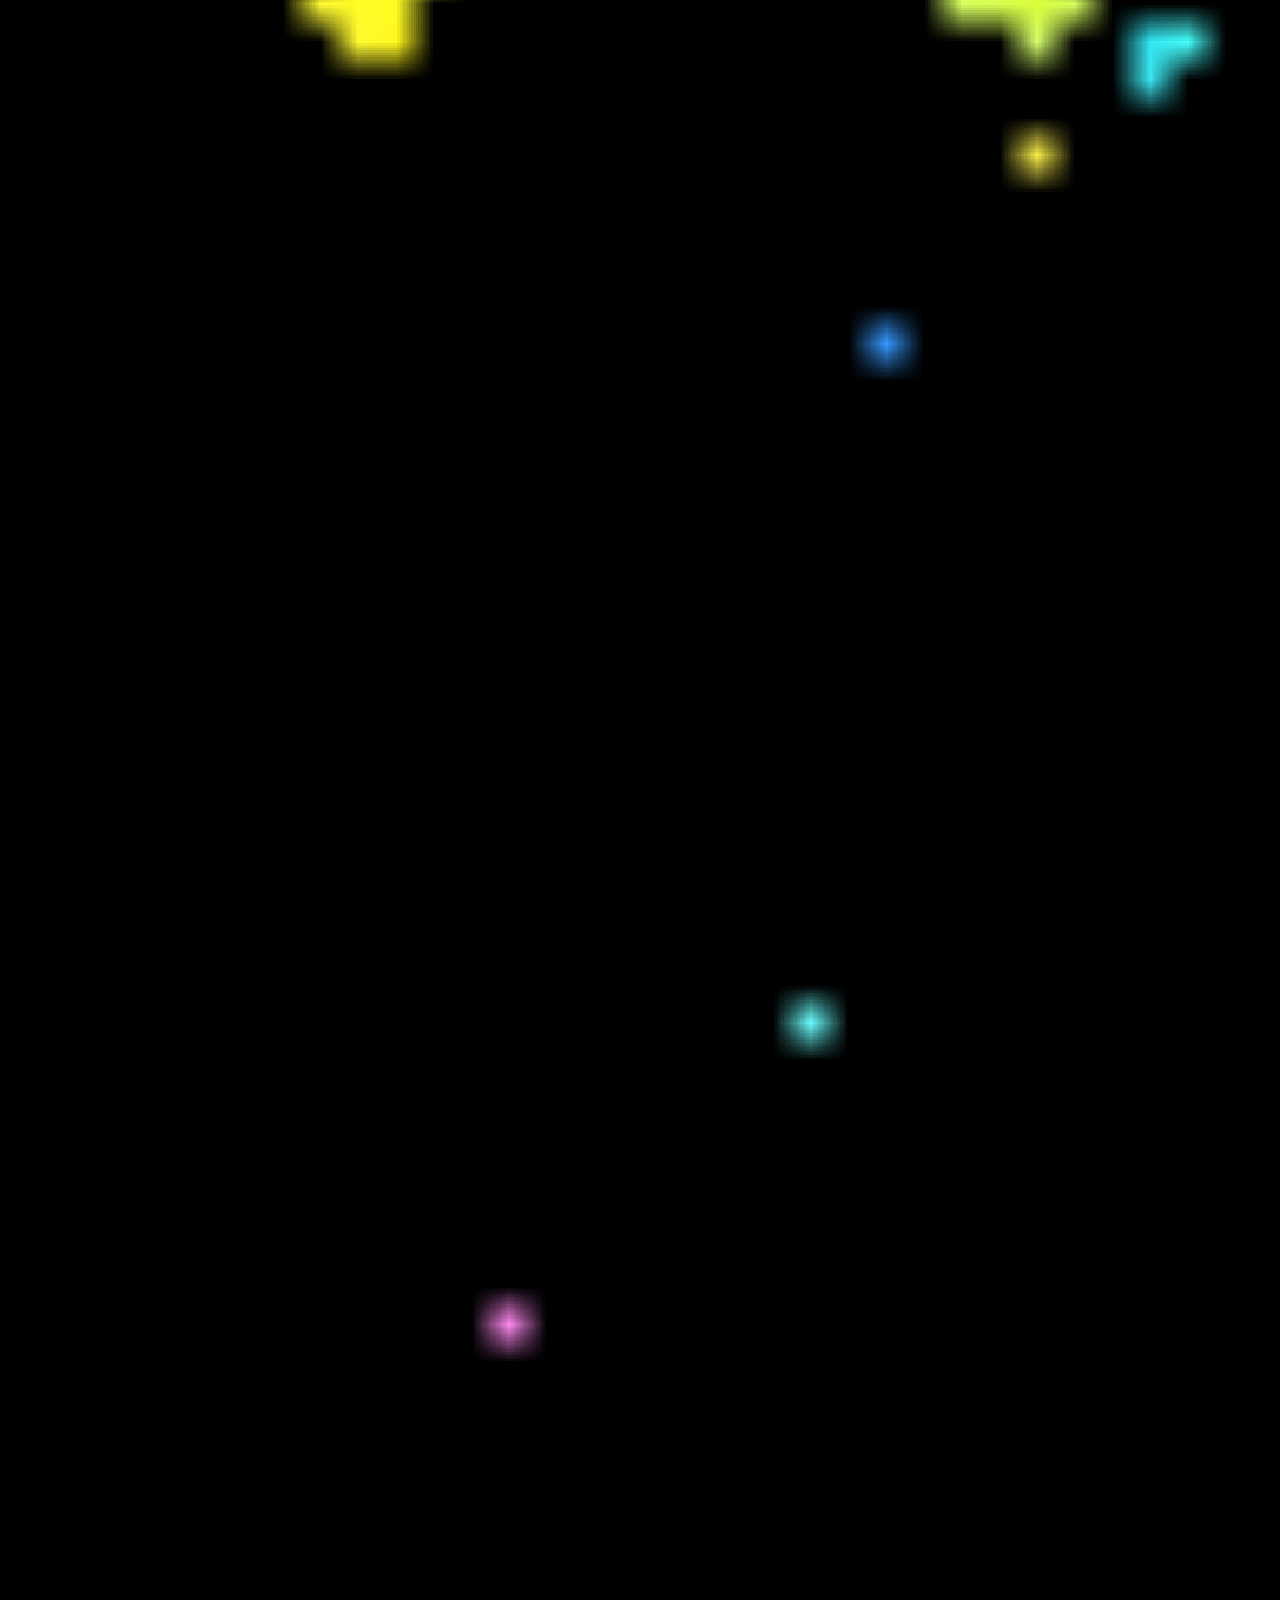
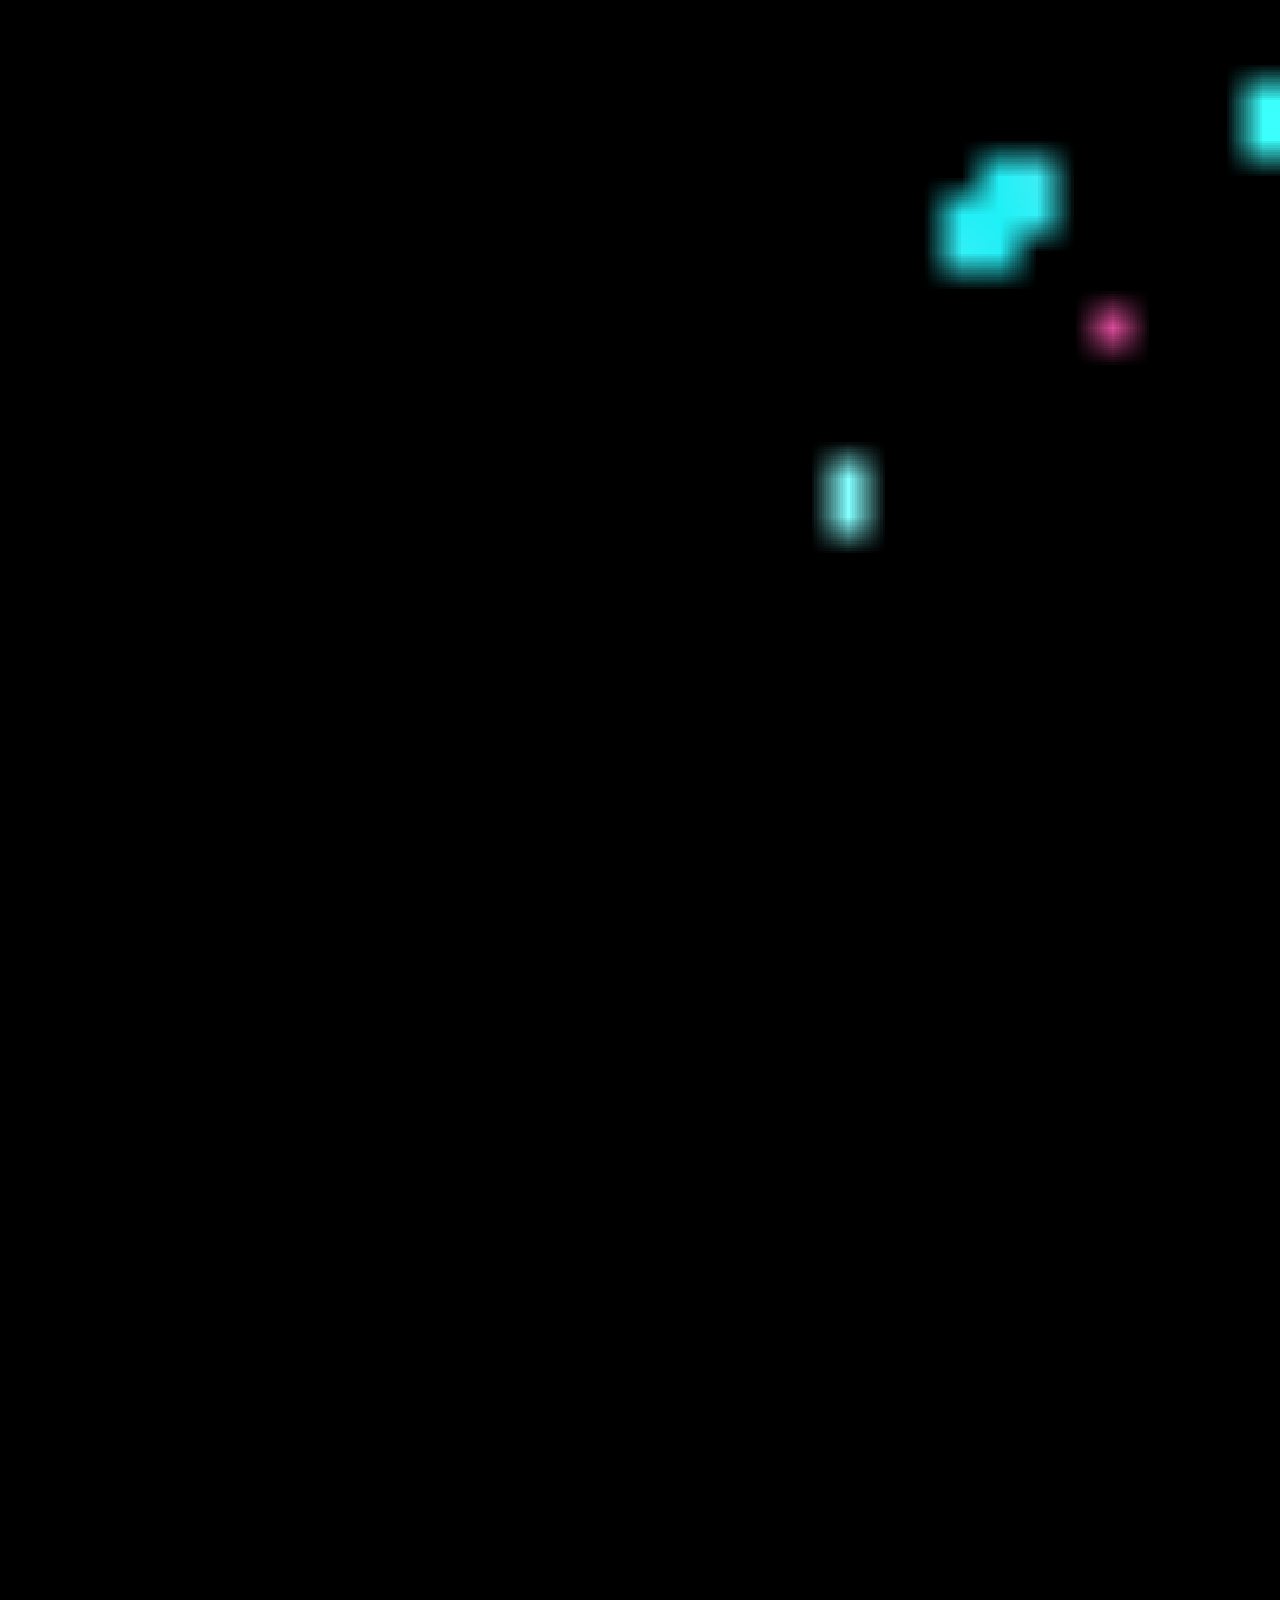
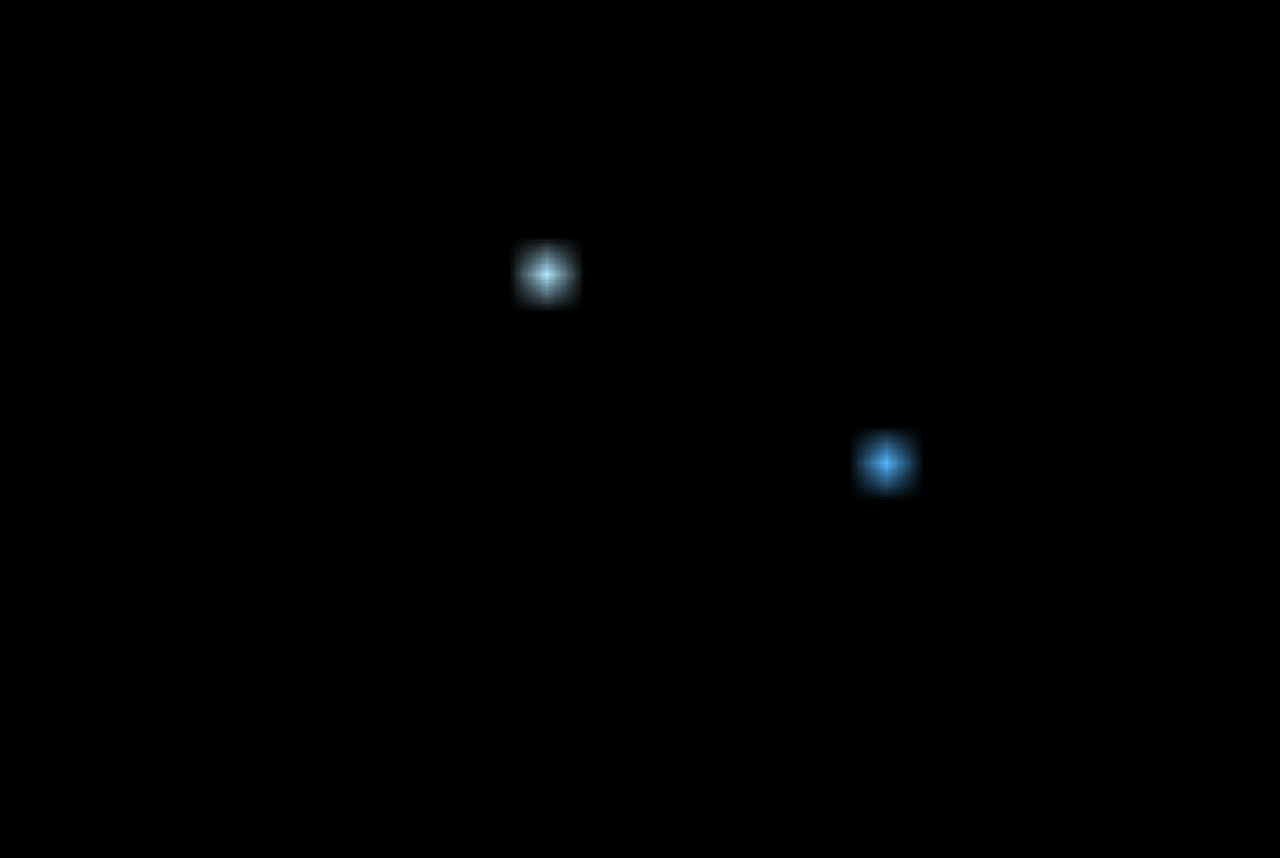
==== commit 58773301: "updates" ====
--- a/index.html
+++ b/index.html
@@ -103,14 +103,14 @@
                 <a><button class="btn">Coming Soon</button></a>
             </div>
         </div>
-        <div class="banner_wrapper" style="background-color: black;">
+     <!--    <div class="banner_wrapper" style="background-color: black;">
             <div class="background"  style="background-image: url('images/how-to.jpg'); background-size: cover; background-position: center left;"></div>
             <img src="images/banner.svg" class="responsive" style="opacity: 0;">
             <div class="text_wrapper" style="left: 53%;">
                 <h2>Learn How <br/> To Play!</h2>
                 <a href="/how-to-play" target="_Blank"><button class="btn">Learn Here!</button></a>
             </div>
-        </div>
+        </div> -->
         <div class="banner_wrapper" style="background-color: black;">
             <div class="background"  style="background-image: url('images/horse.png'); background-size: cover; background-position: center left;"></div>
             <img src="images/banner.svg" class="responsive" style="opacity: 0;">
@@ -358,7 +358,7 @@
             <ul class="buy_mint_wrapper common_alignment">
                 <li data-wow-delay="0.2s" class="wow fadeInUp">
                     <div class="image">
-                        <img src="images/buy.jpg">
+                        <img src="images/horse.png">
                     </div>
 
                     <p>Buy $LOTTO (Coming Soon)</p>
@@ -426,29 +426,36 @@
 
     </div>
 
-    <div class="buy_mint common_wrapper">
-        <div class="main_container">
-            <div class="text_content">
-                <h2>Whitepapers</h2>
-                <!-- <button class="see_all">see all</button> -->
-            </div>
-
-            <ul class="buy_mint_wrapper common_alignment">
-
-                <li data-wow-delay="0.3s" class="wow fadeInUp">
-                    <a href="Lotto3-Whitepaper.pdf" target="_Blank">
-                        <div class="image">
-                            <img src="images/whitepaper.jpg">
-                        </div>
-
-                        <!-- <p>Whitepaper</p> -->
-                     </a>
+    <div class="down_business common_wrapper spt">
+        <div class="main_container">
+
+            <ul class="down_business_wrapper common_alignment">
+
+                <li data-wow-delay="0.5s" class="wow fadeInUp">
+                    <a href="/Lotto3-Whitepaper.pdf" target="_Blank">
+                    <div class="image">
+                        <!-- <img src="images/business_4.png"> -->
+                        <p>White Paper</p>
+                    </div>
+                    
+                    </a>
+                </li>
+
+                 <li data-wow-delay="0.5s" class="wow fadeInUp">
+                    <a href="/Lotto3-investor-deck.pdf" target="_Blank">
+                    <div class="image">
+                        <!-- <img src="images/business_4.png"> -->
+                        <p>Lotto3 DAO Deck</p>
+                    </div>
+                    
+                    </a>
                 </li>
 
             </ul>
         </div>
 
     </div>
+
 
     <footer>
         <div class="main_container">
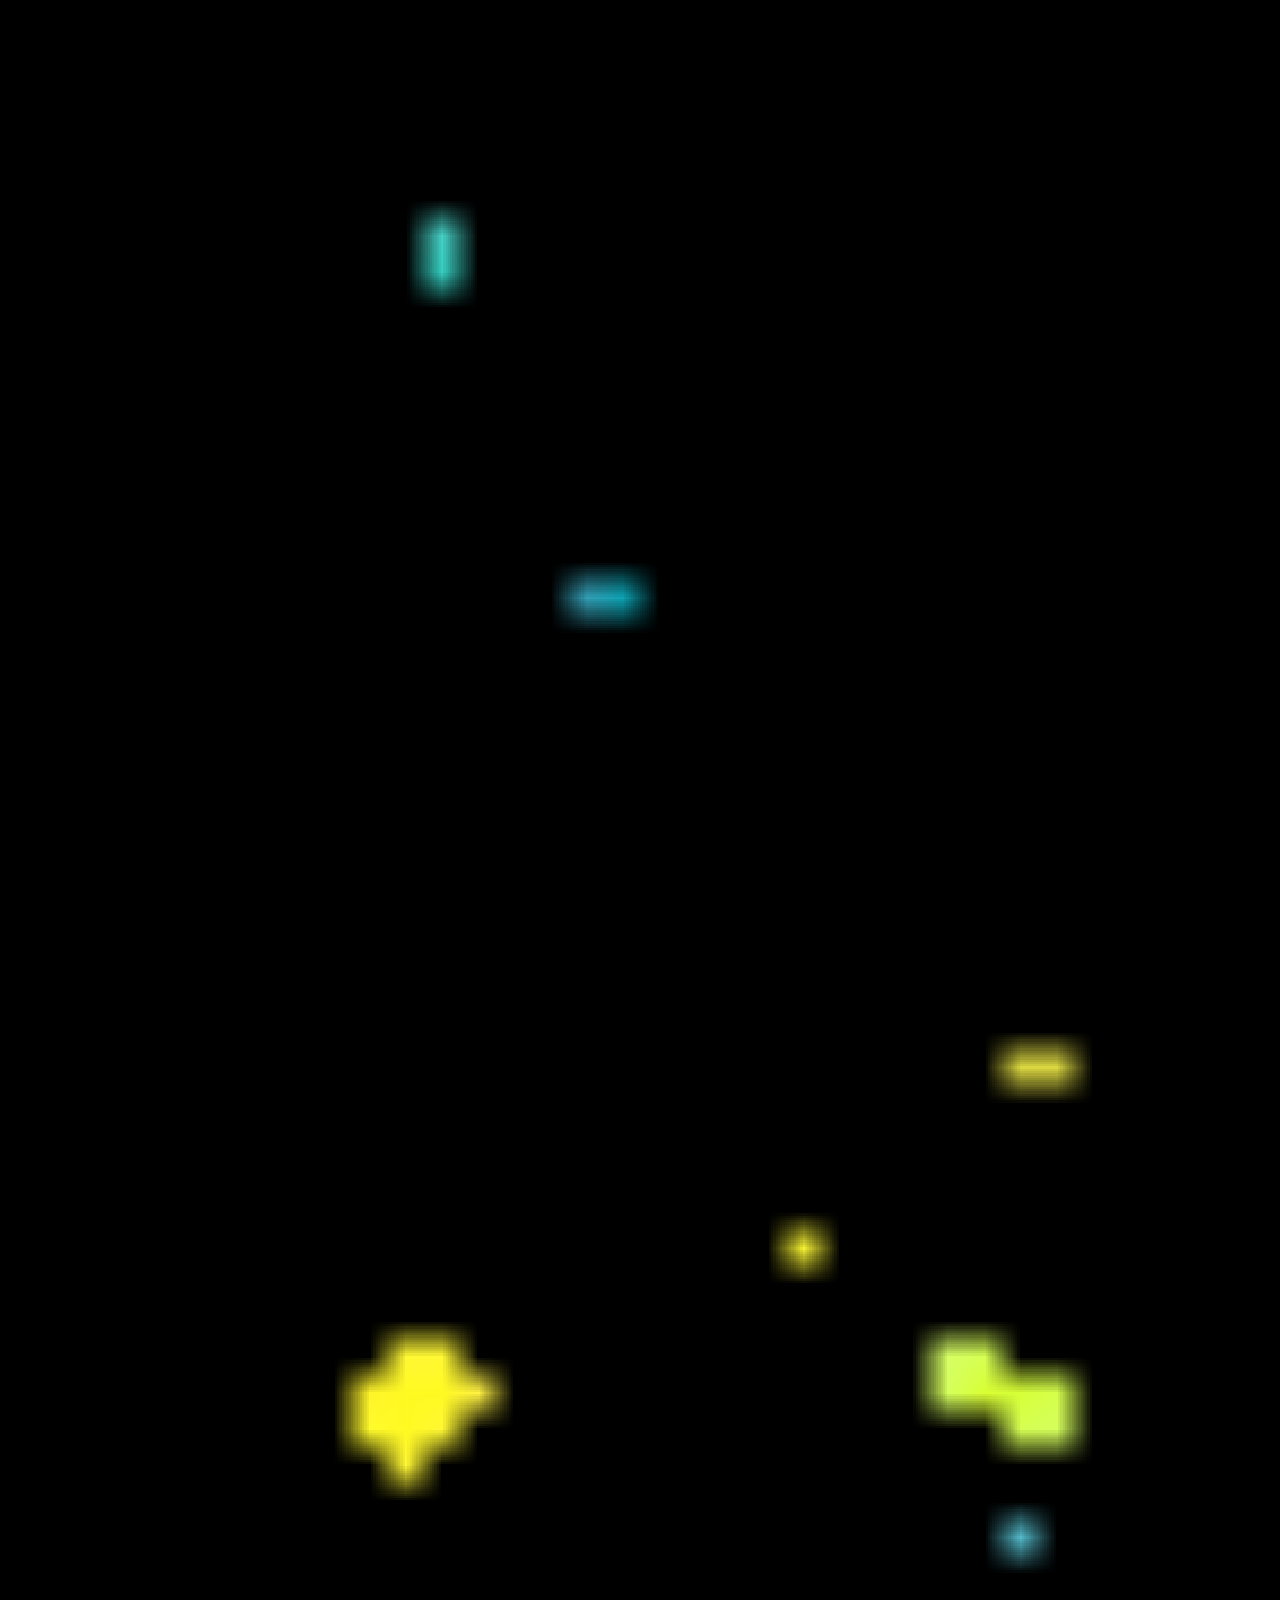
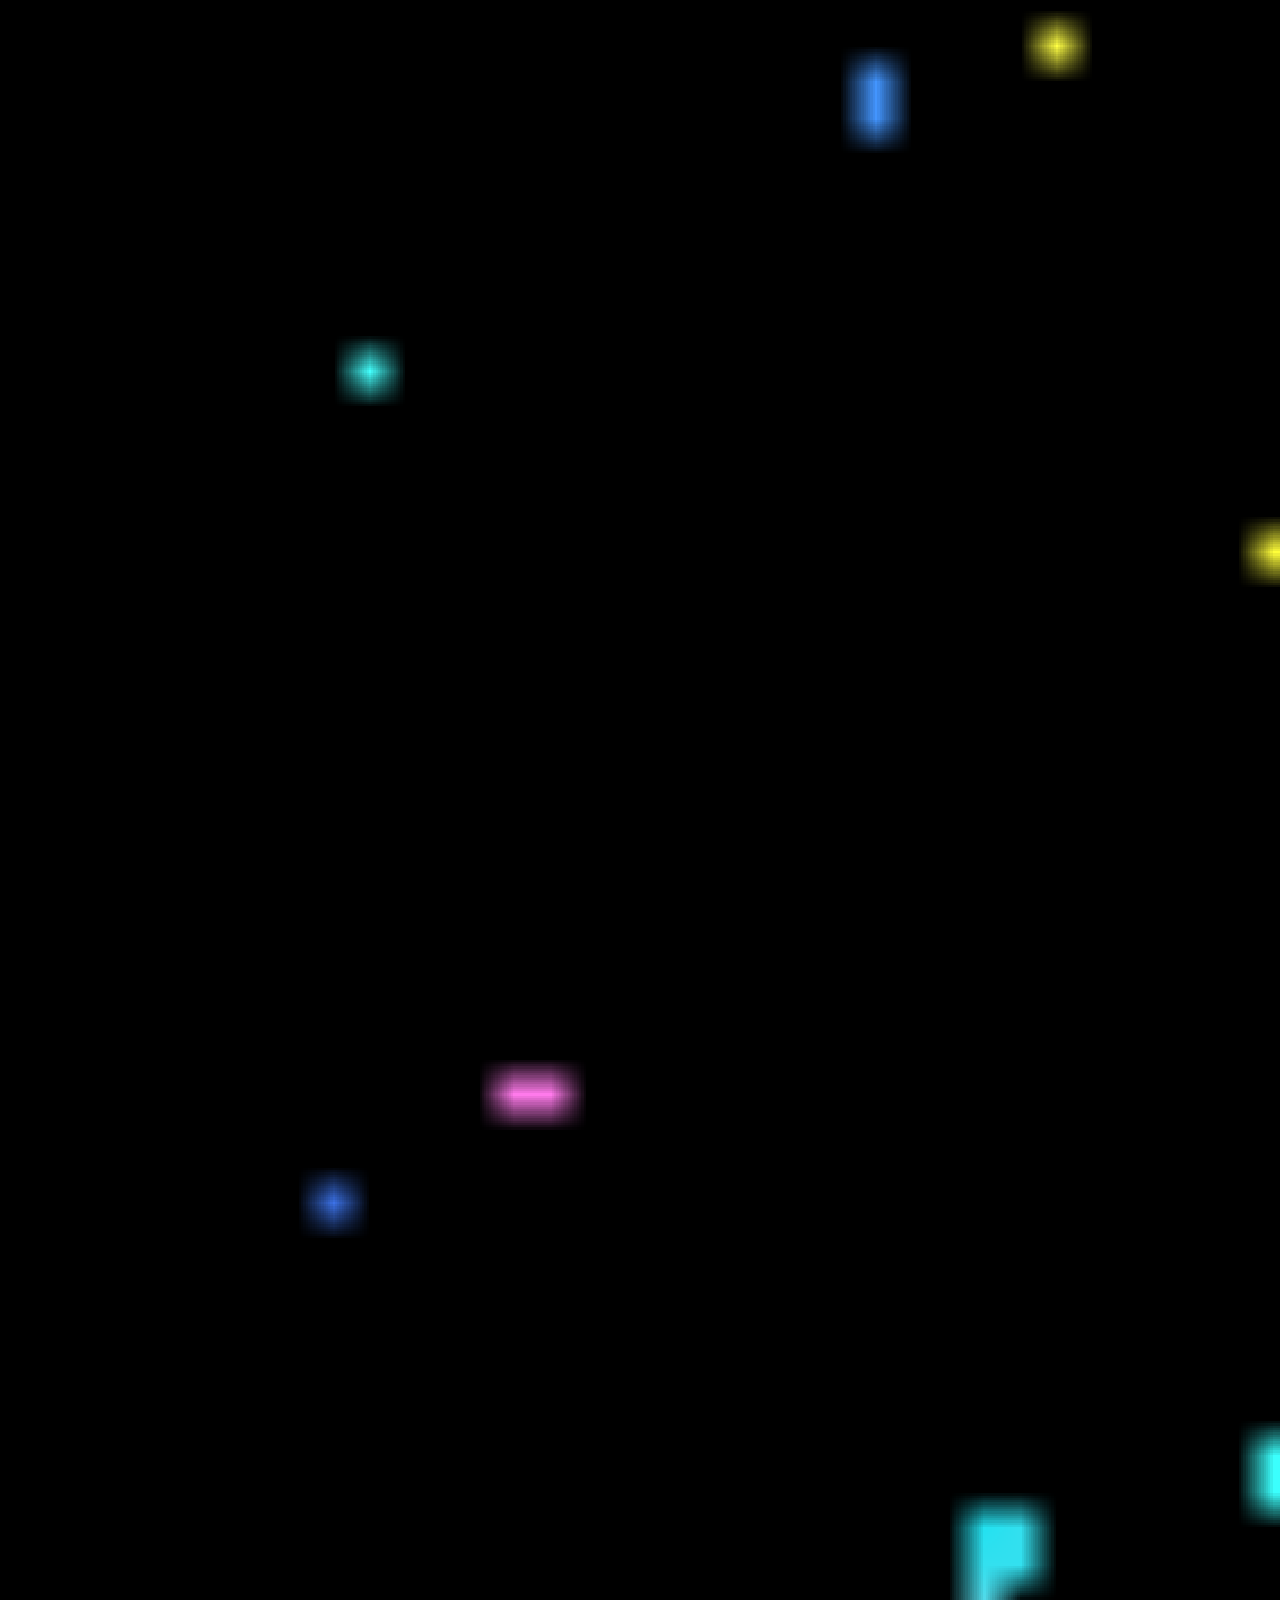
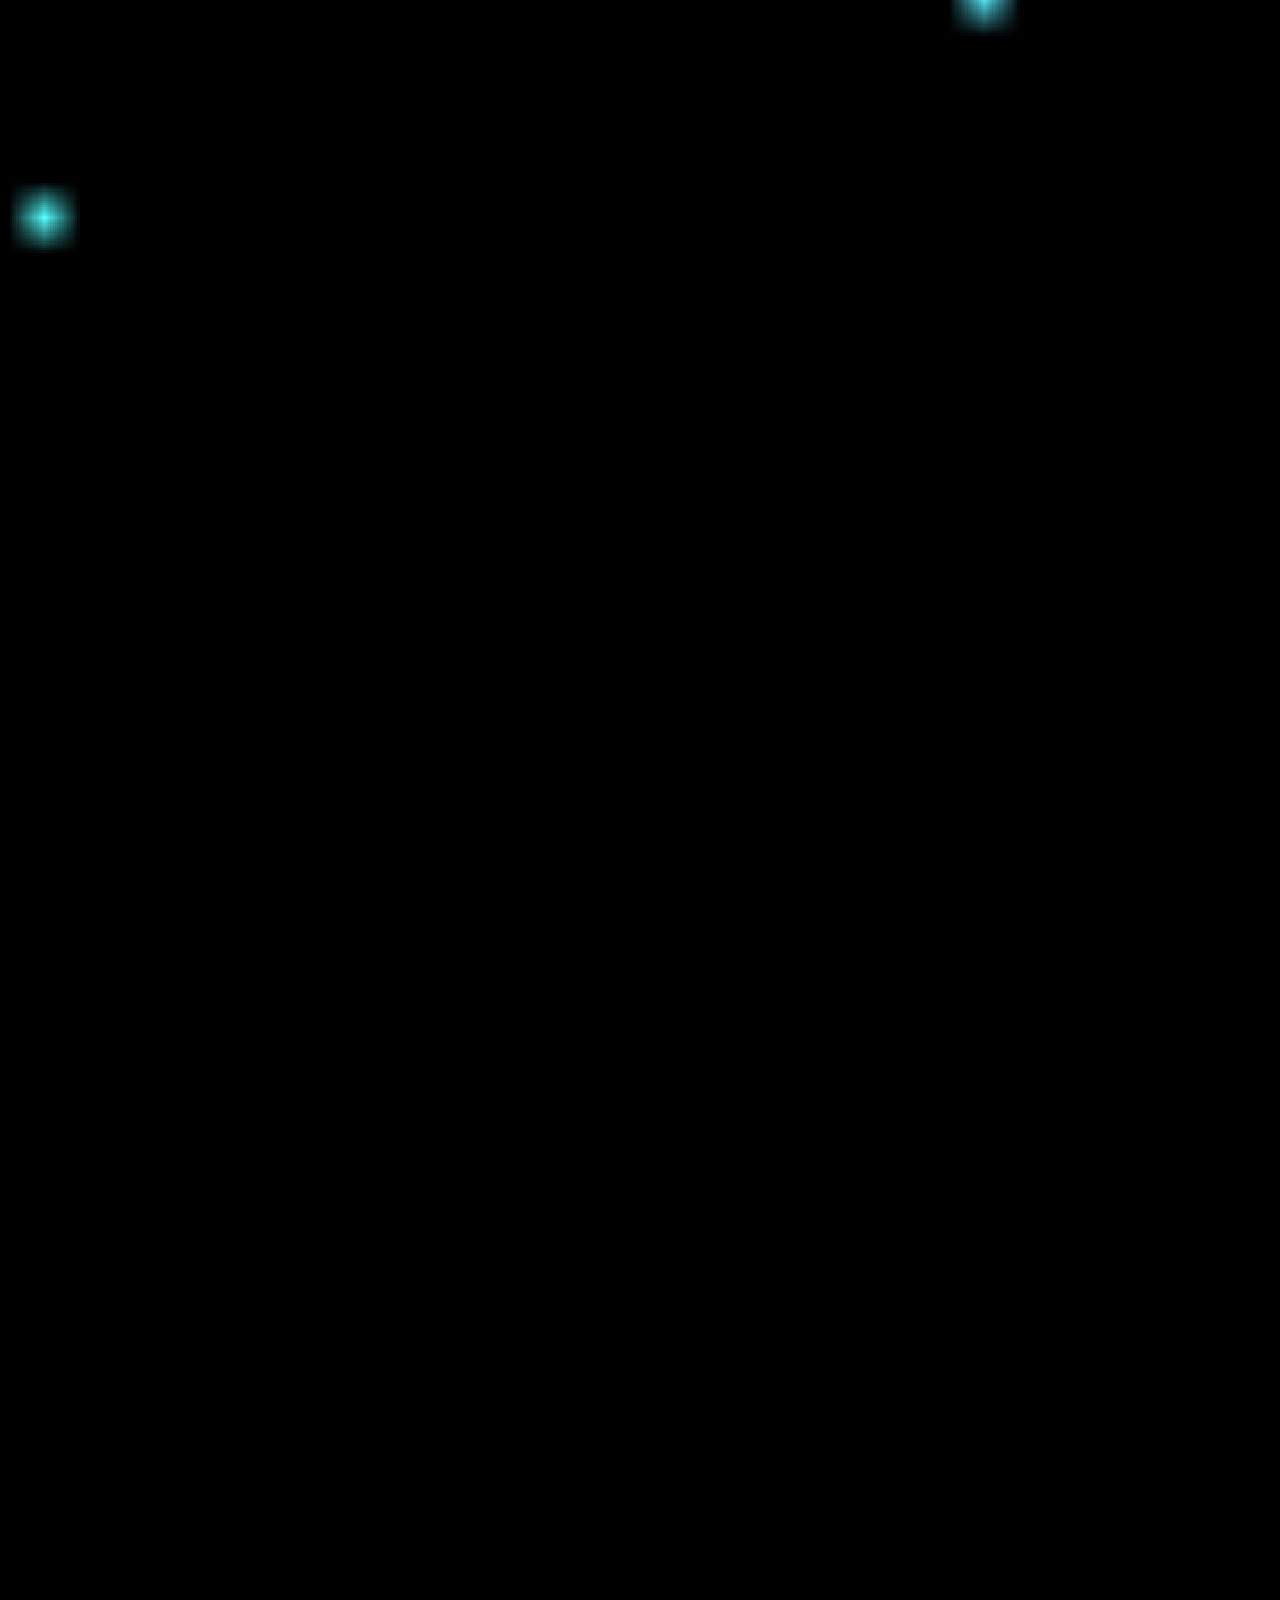
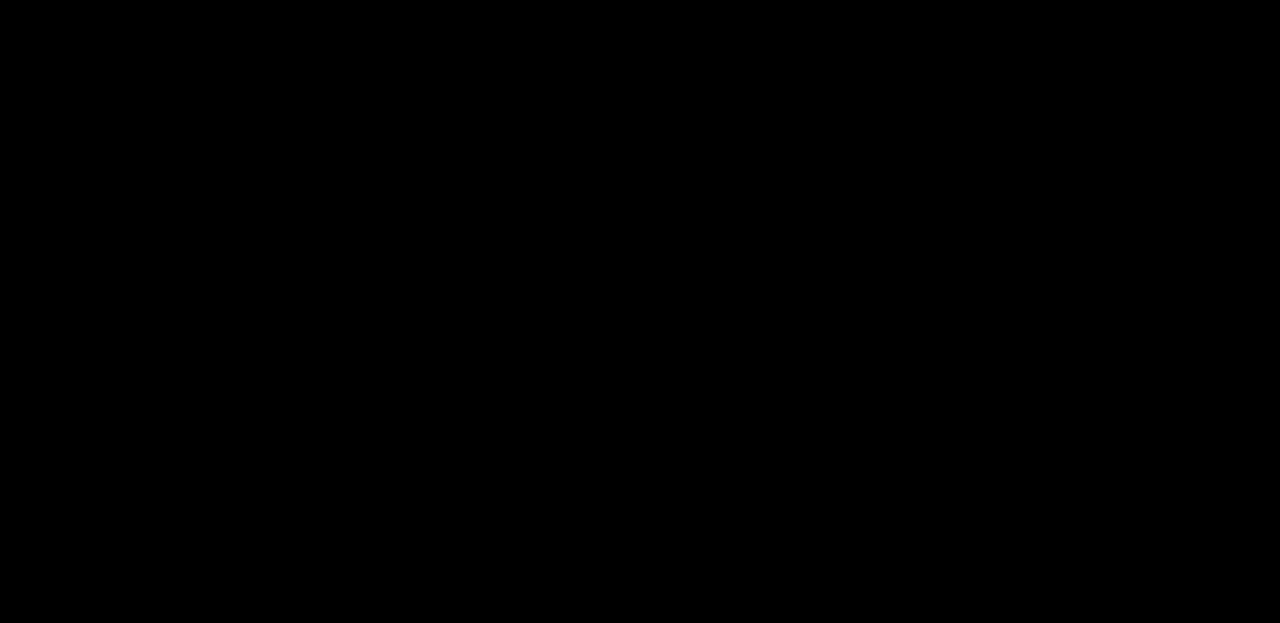
==== commit bb659a89: "updates" ====
--- a/index.html
+++ b/index.html
@@ -429,7 +429,7 @@
     <div class="down_business common_wrapper spt">
         <div class="main_container">
 
-            <ul class="down_business_wrapper common_alignment">
+            <ul class="common_alignment">
 
                 <li data-wow-delay="0.5s" class="wow fadeInUp">
                     <a href="/Lotto3-Whitepaper.pdf" target="_Blank">
@@ -442,10 +442,10 @@
                 </li>
 
                  <li data-wow-delay="0.5s" class="wow fadeInUp">
-                    <a href="/Lotto3-investor-deck.pdf" target="_Blank">
+                    <a href="/Lotto3-Deck.pdf" target="_Blank">
                     <div class="image">
                         <!-- <img src="images/business_4.png"> -->
-                        <p>Lotto3 DAO Deck</p>
+                        <p>Lotto3 Deck</p>
                     </div>
                     
                     </a>
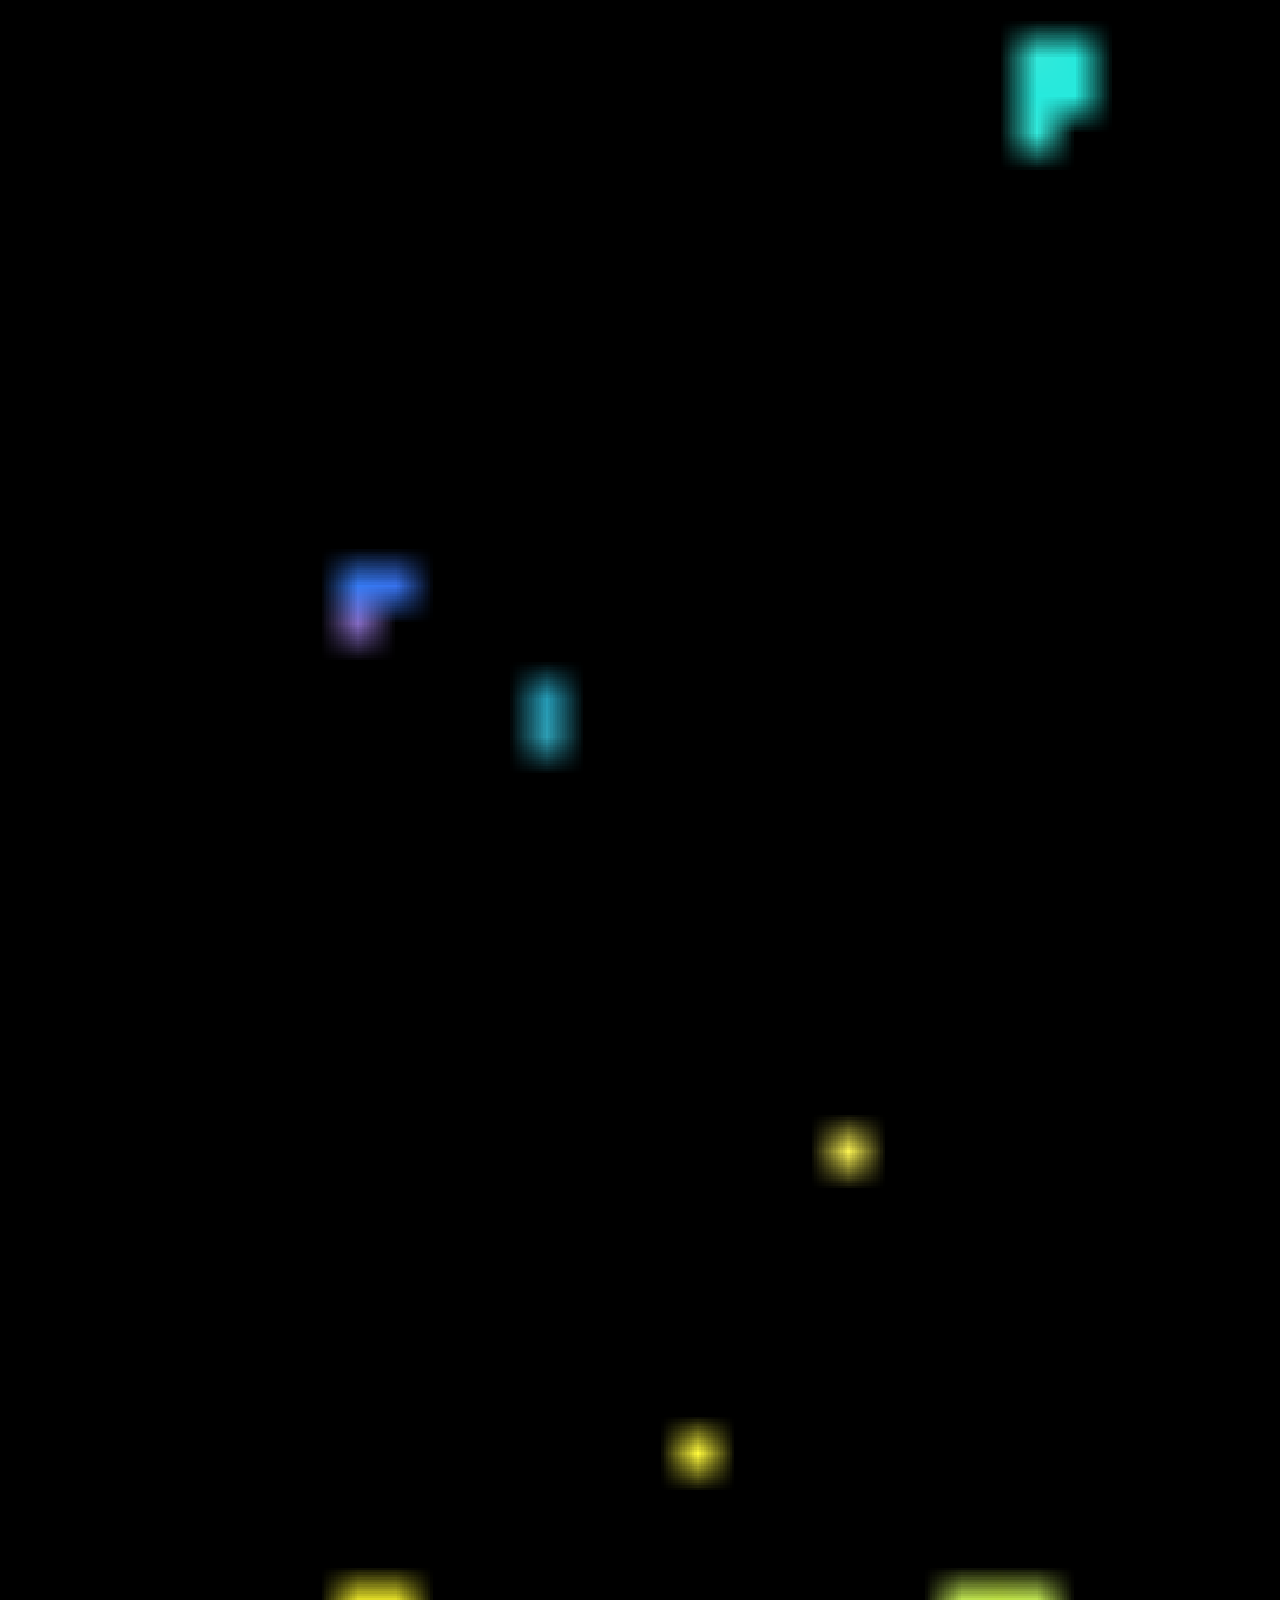
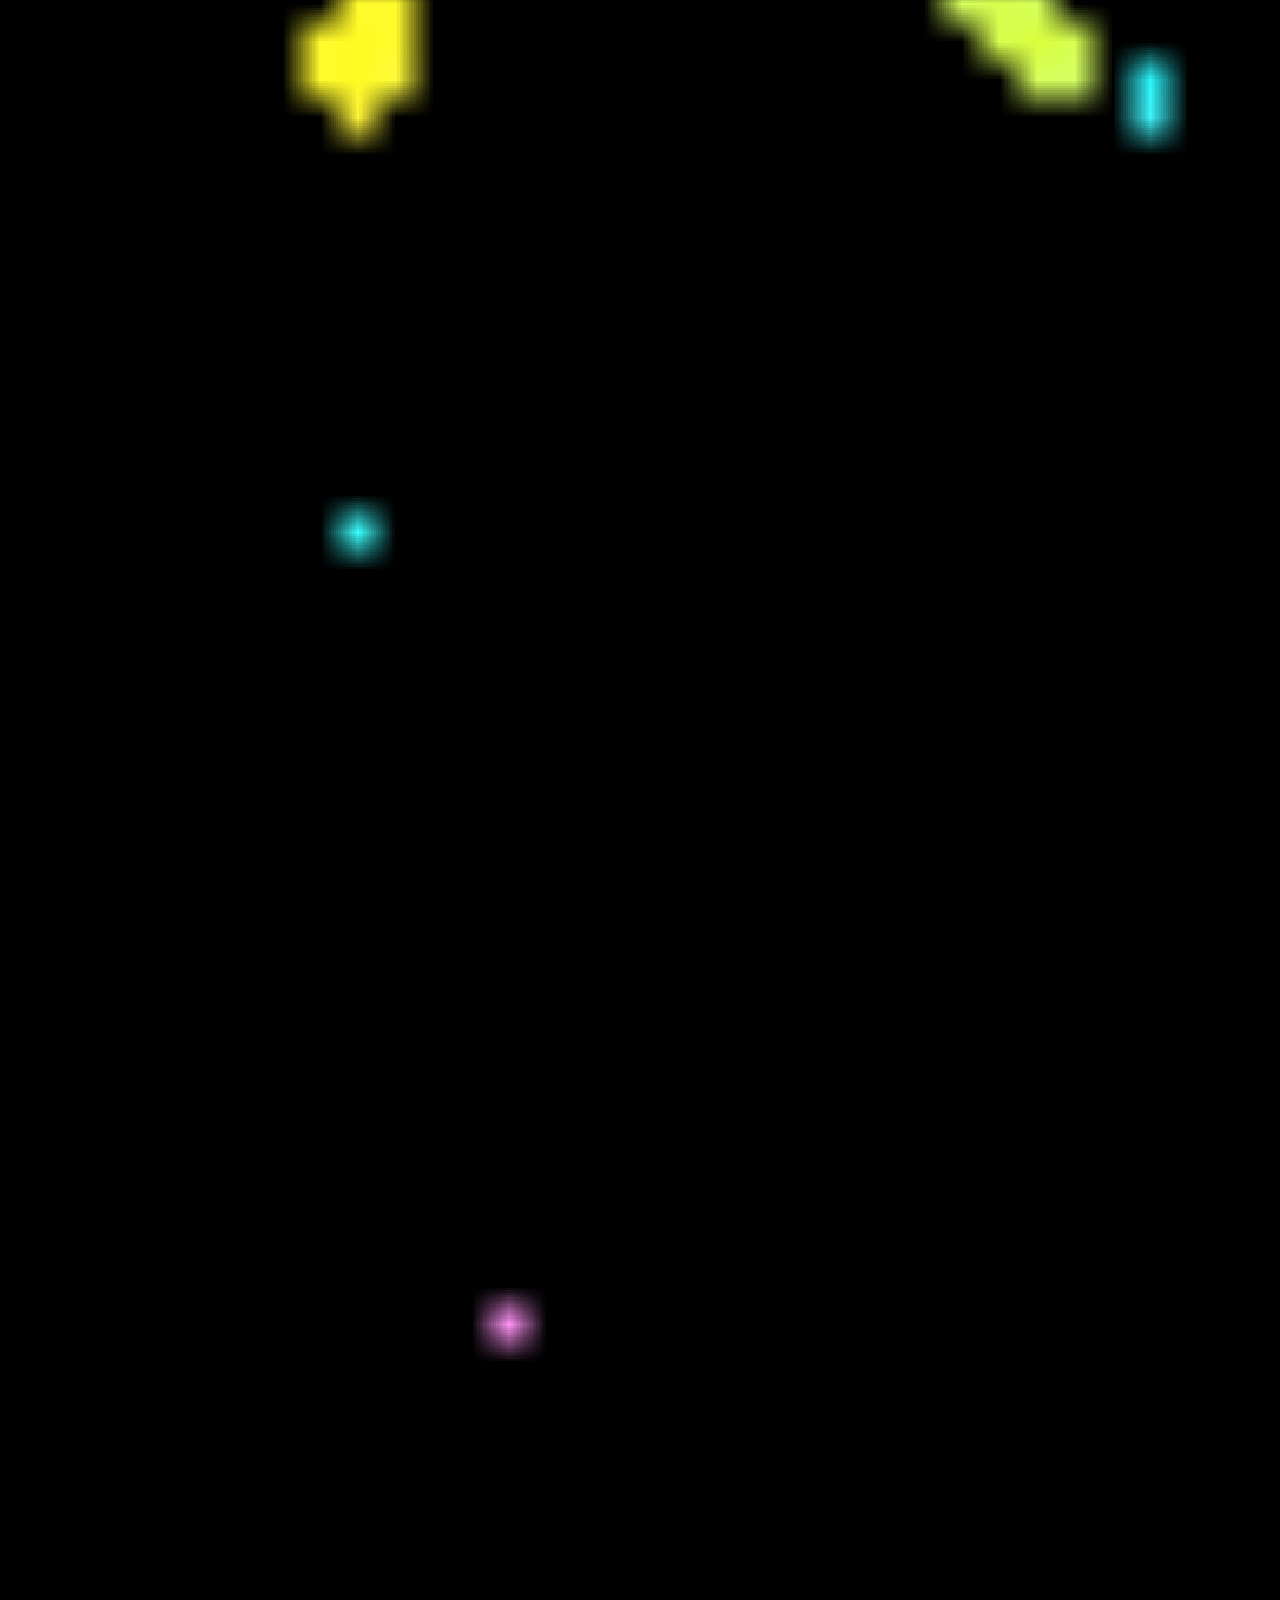
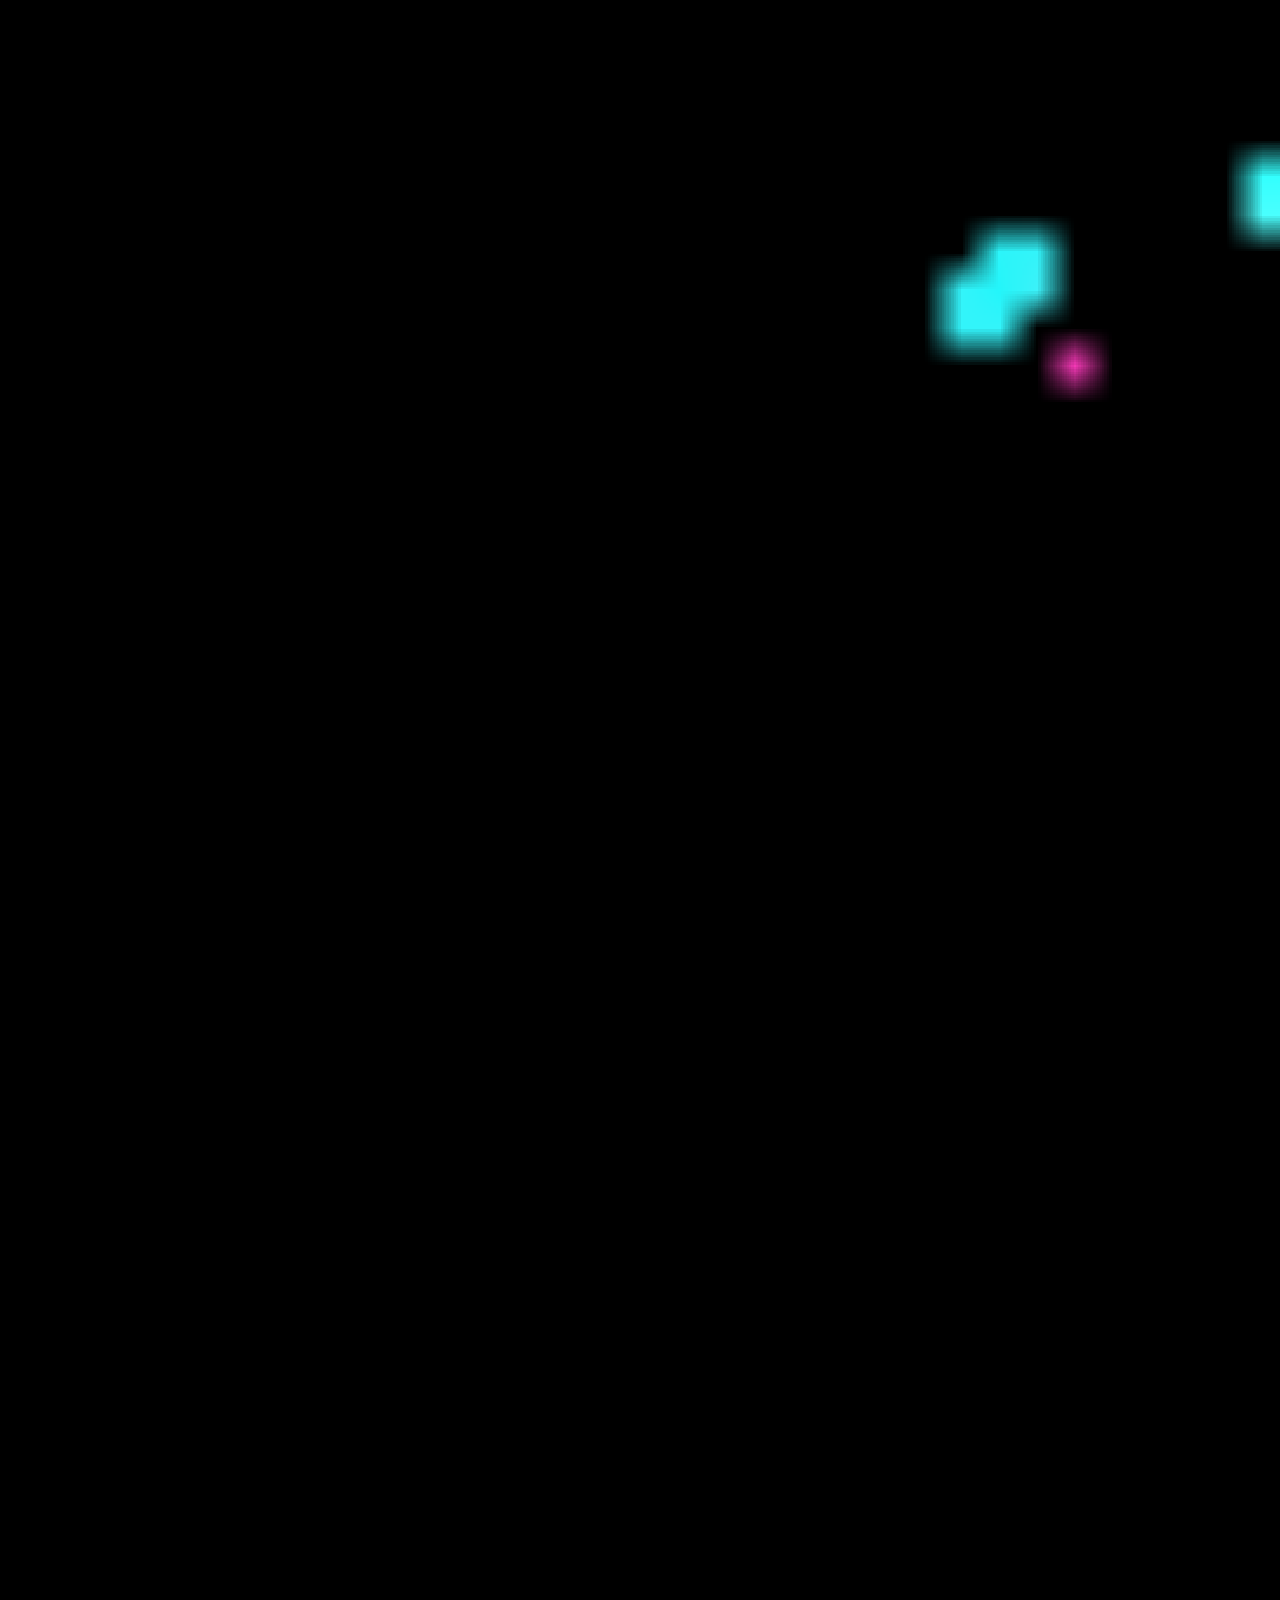
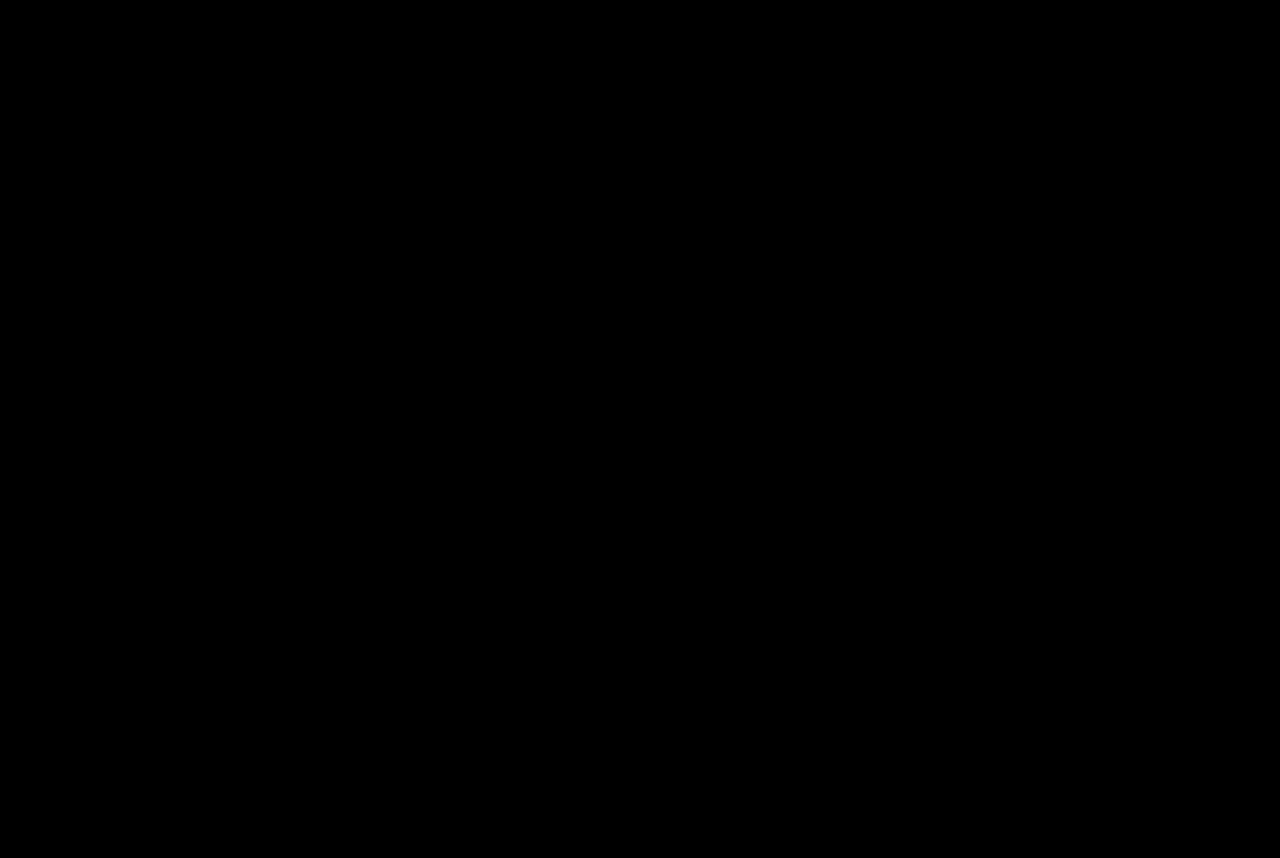
==== commit 7f7afa7f: "updates" ====
--- a/index.html
+++ b/index.html
@@ -429,7 +429,7 @@
     <div class="down_business common_wrapper spt">
         <div class="main_container">
 
-            <ul class="common_alignment">
+            <ul class="down_business_wrapper common_alignment">
 
                 <li data-wow-delay="0.5s" class="wow fadeInUp">
                     <a href="/Lotto3-Whitepaper.pdf" target="_Blank">
--- a/css/index.css
+++ b/css/index.css
@@ -488,7 +488,7 @@
 }
 
 .down_business .down_business_wrapper {
-  justify-content: space-between;
+  justify-content: flex-start;
 }
 .down_business .down_business_wrapper li {
   width: calc(25% - 15px);
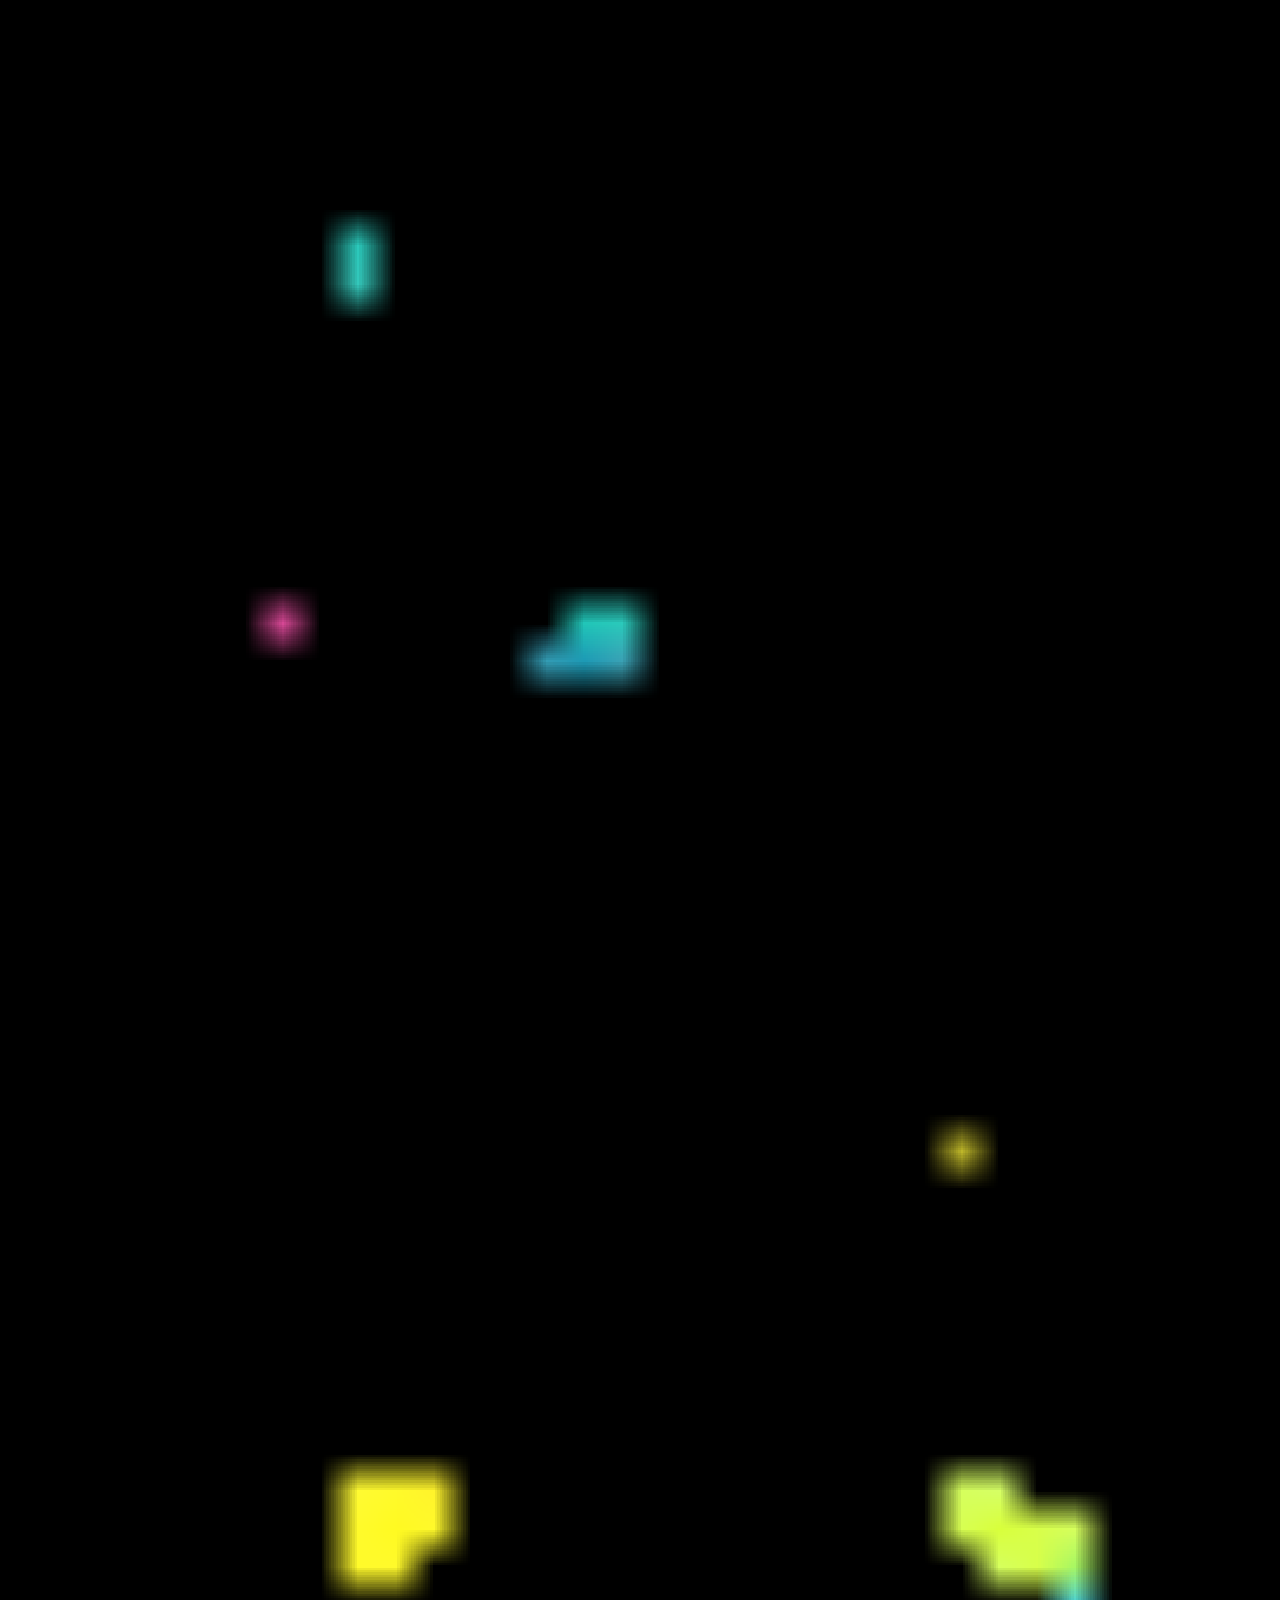
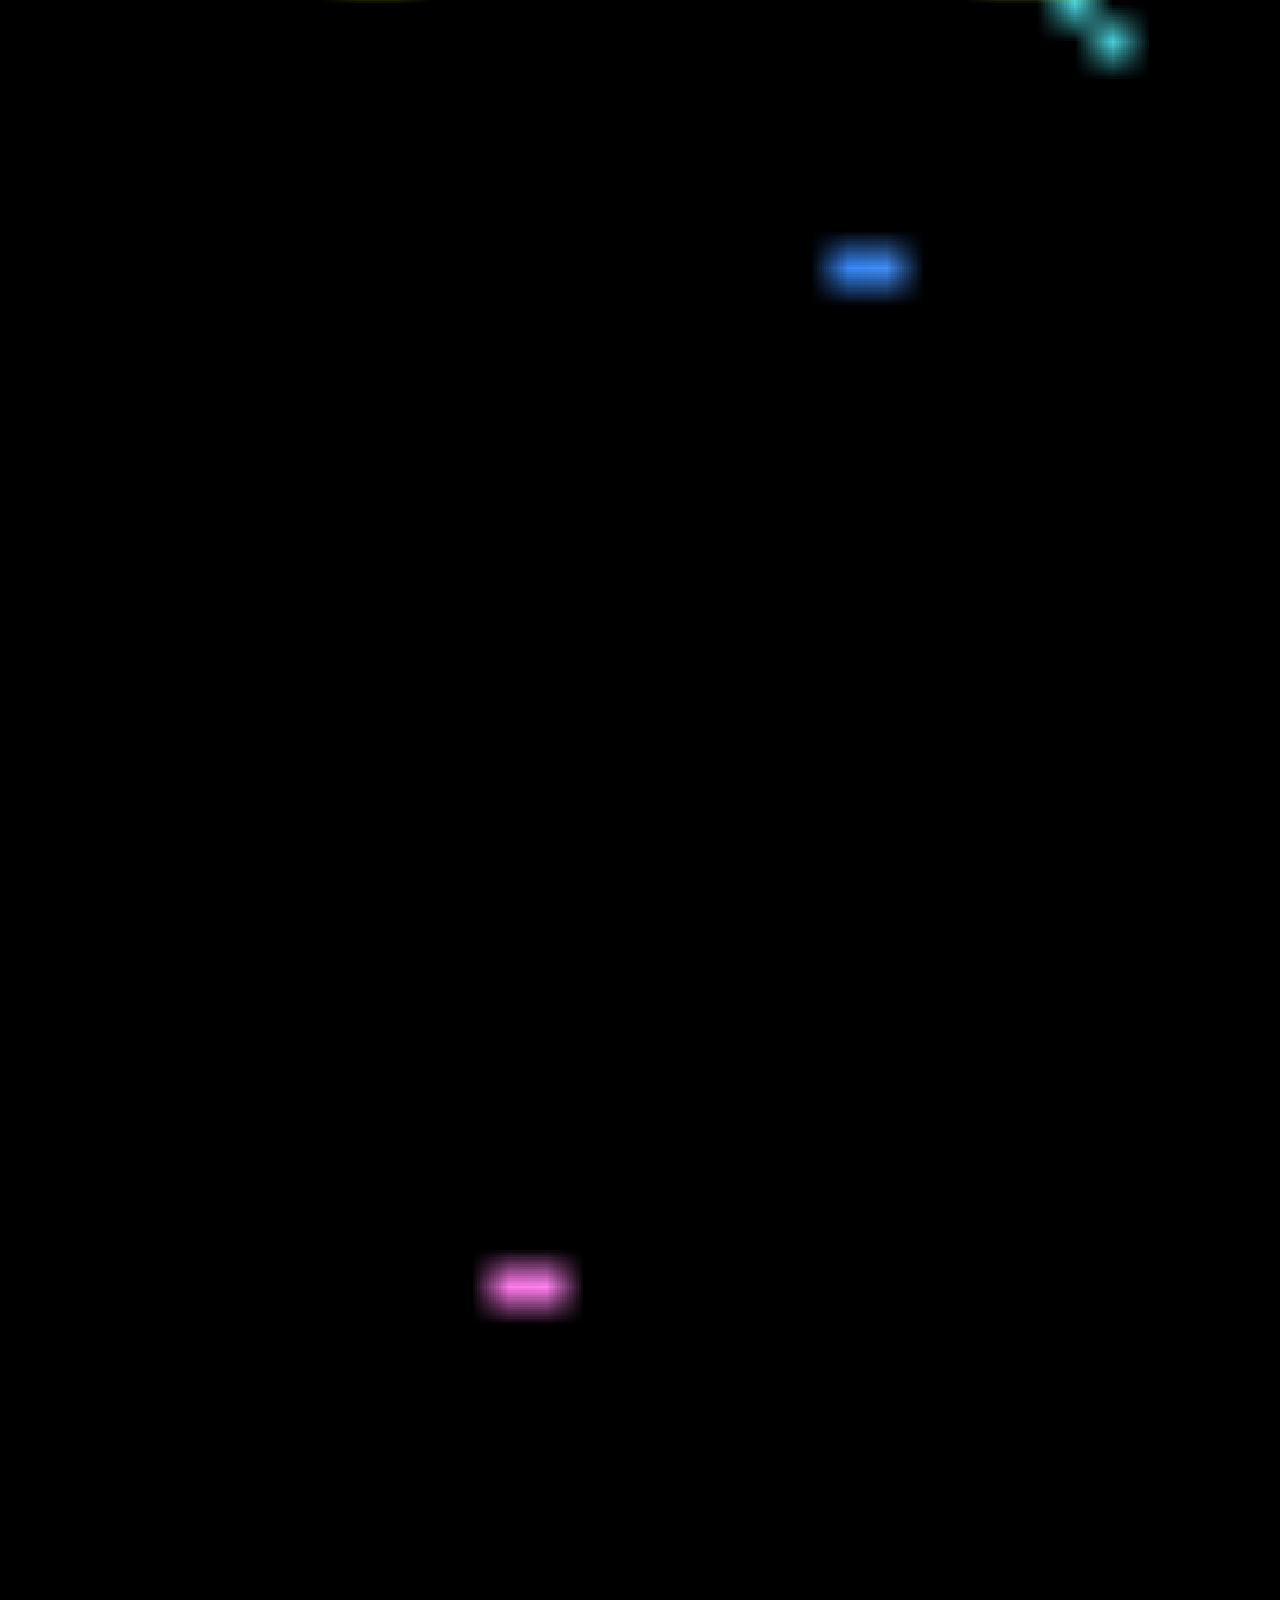
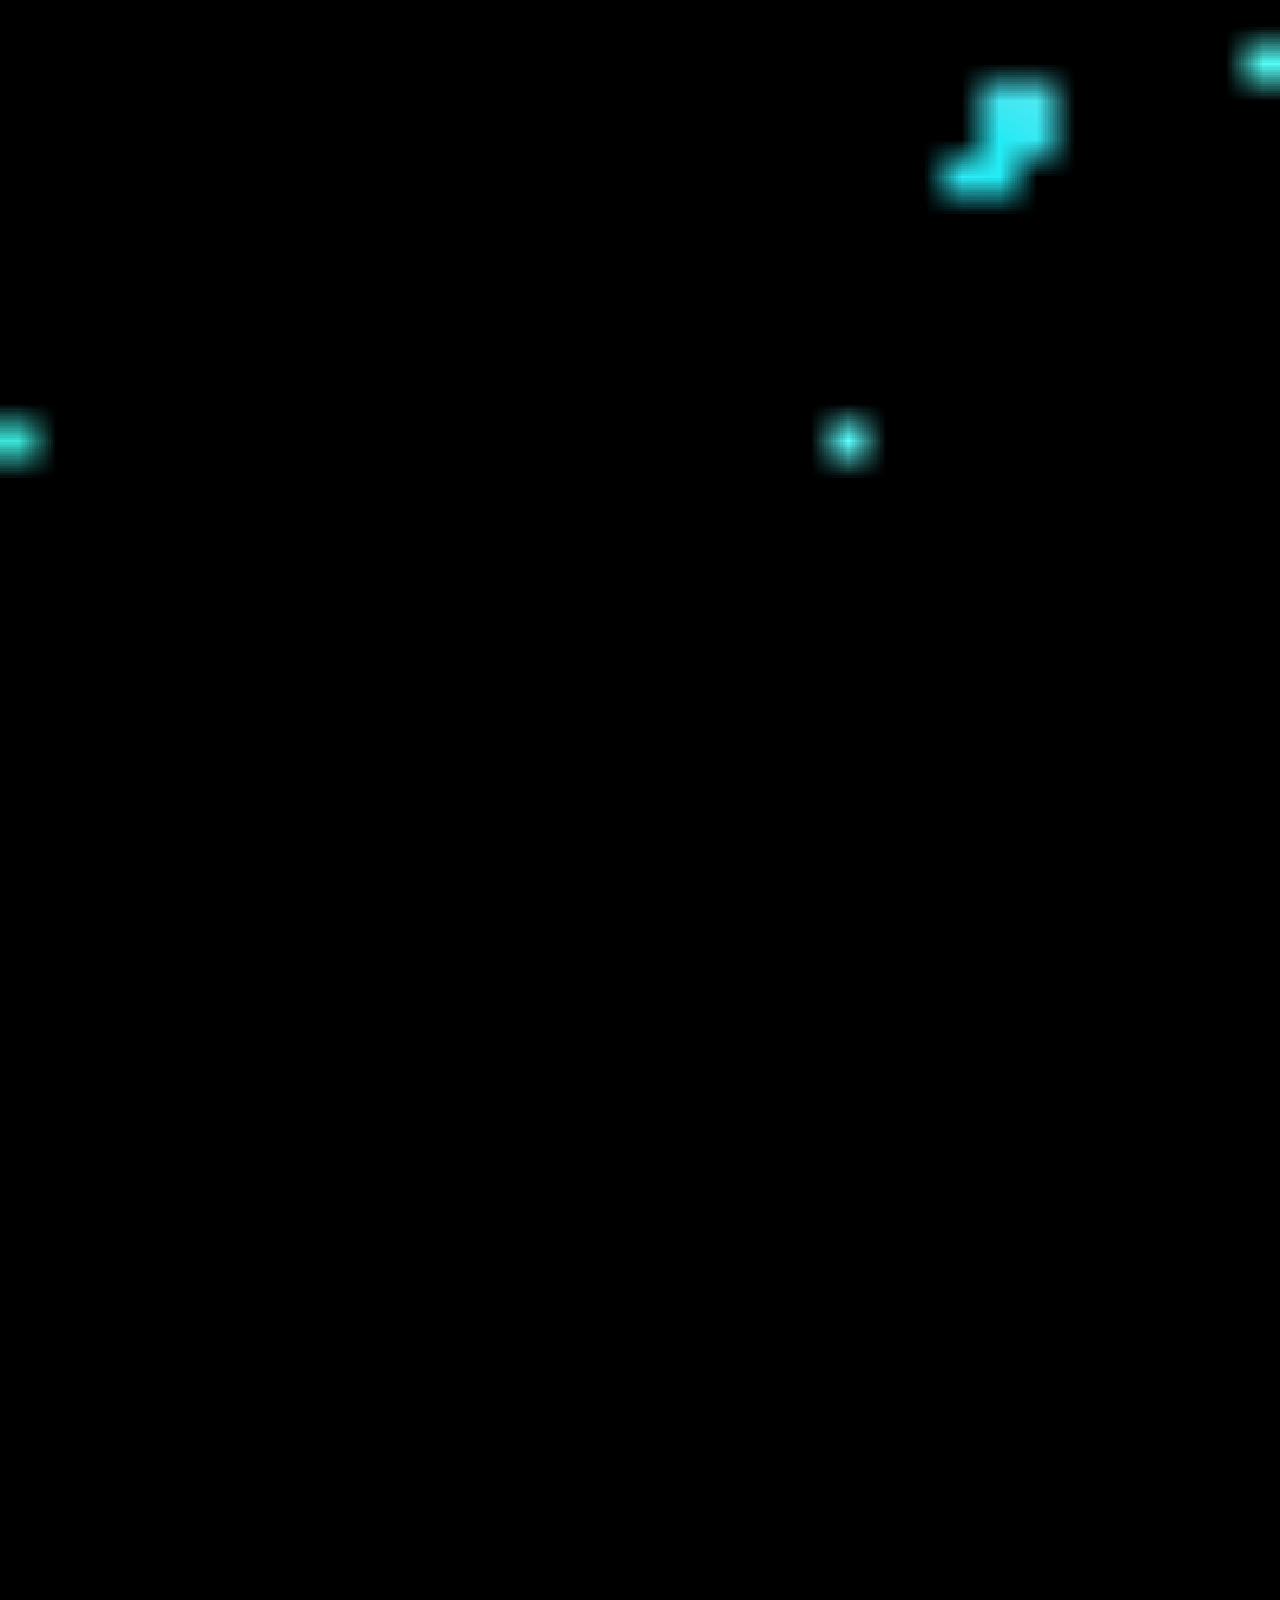
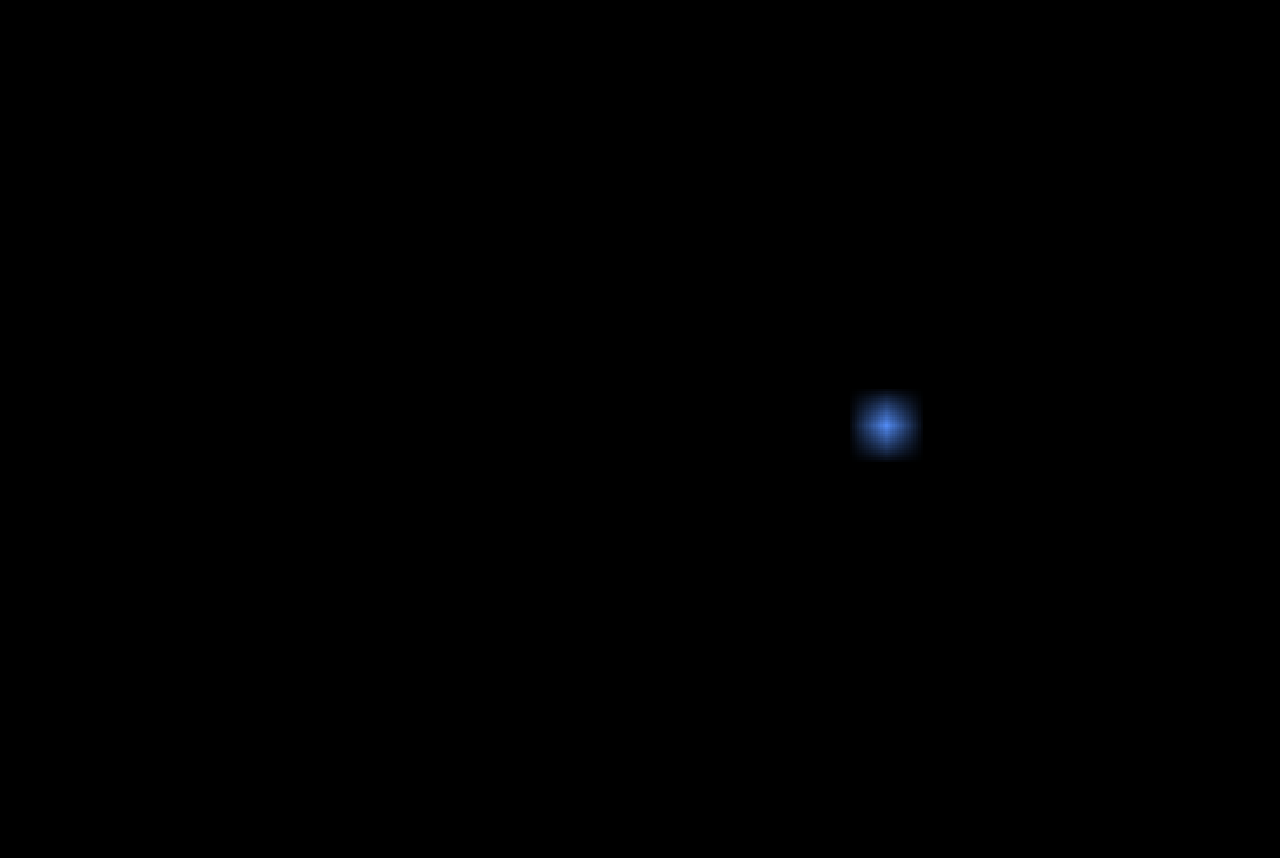
==== commit e6f8a0d7: "updates" ====
--- a/index.html
+++ b/index.html
@@ -389,24 +389,24 @@
             <ul class="down_business_wrapper common_alignment">
                 <li data-wow-delay="0.2s" class="wow fadeInUp">
                     <div class="image">
-                        <!-- <img src="images/business_1.png"> -->
-                        <p>Apply for Grants<br>(Coming Soon)</p>
+                        <img src="images/grants.jpg">
+                        <p>(Coming Soon)</p>
                     </div>
                     
                 </li>
 
                 <li data-wow-delay="0.3s" class="wow fadeInUp">
                     <div class="image">
-                        <!-- <img src="images/business_2.png"> -->
-                        <p>Governance<br>(Coming Soon)</p>
+                        <img src="images/governance.jpg">
+                        <p>(Coming Soon)</p>
                     </div>
                     
                 </li>
 
                 <li data-wow-delay="0.4s" class="wow fadeInUp">
                     <div class="image">
-                        <!-- <img src="images/business_3.png"> -->
-                        <p>Upcoming Events<br>(Coming Soon)</p>
+                        <img src="images/events.jpg">
+                        <p>(Coming Soon)</p>
                     </div>
                     
                 </li>
@@ -414,8 +414,8 @@
                 <li data-wow-delay="0.5s" class="wow fadeInUp">
                     <a href="/how-to-play" target="_Blank">
                     <div class="image">
-                        <!-- <img src="images/business_4.png"> -->
-                        <p>How to Play</p>
+                        <img src="images/how_to_play.jpg">
+                        <!-- <p>How to Play</p> -->
                     </div>
                     
                     </a>
@@ -435,7 +435,7 @@
                     <a href="/Lotto3-Whitepaper.pdf" target="_Blank">
                     <div class="image">
                         <!-- <img src="images/business_4.png"> -->
-                        <p>White Paper</p>
+                        <p class="stationary">White Paper</p>
                     </div>
                     
                     </a>
@@ -445,7 +445,7 @@
                     <a href="/Lotto3-Deck.pdf" target="_Blank">
                     <div class="image">
                         <!-- <img src="images/business_4.png"> -->
-                        <p>Lotto3 Deck</p>
+                        <p class="stationary">Lotto3 Deck</p>
                     </div>
                     
                     </a>
--- a/css/index.css
+++ b/css/index.css
@@ -520,6 +520,7 @@
     height: 100%;
     overflow: auto;
     position: relative;
+    border-radius: 10px;
 }
 
 .how_to_content {
@@ -538,23 +539,33 @@
 .break p {
     margin: 5px 0px 10px;
 }
-/*.down_business .down_business_wrapper li:hover p {
+.down_business .down_business_wrapper li:hover p {
     transform: translateY(0%);
     opacity: 1;
-    transition: 0.6s;
+}
+.down_business .down_business_wrapper li p {
+    transform: translateY(150%);
+    opacity: 0;
+    transition: .6s;
     left: 0;
     position: absolute;
     text-align: center;
-    background: rgba(0, 0, 0, 0.6784313725);
+    background: rgba(0,0,0,.7);
     vertical-align: middle;
-    bottom: 0px;
-    height: 90%;
+    top: 0;
+    height: 85%;
     display: flex;
     align-items: center;
     justify-content: center;
-}*/
-.down_business .down_business_wrapper li p {
-    transform: translateY(0);
+    width: 100%;
+    font-size: 20px;
+    font-weight: 900;
+    border-radius: 10px;
+    margin: 0px;
+}
+
+.down_business .down_business_wrapper li p.stationary {
+    transform: translateY(0%);
     opacity: 1;
     transition: .6s;
     left: 0;
@@ -563,7 +574,7 @@
     background: rgba(0,0,0,.7);
     vertical-align: middle;
     bottom: 0;
-    height: 90%;
+    height: 100%;
     display: flex;
     align-items: center;
     justify-content: center;
@@ -583,7 +594,10 @@
     height: 100%;
 }
 
-background-color: black;
+.down_business .down_business_wrapper li img {
+    border-radius: 10px;
+}
+
 .down_business .down_business_wrapper li:first-child {
   margin-right: 15px;
 }
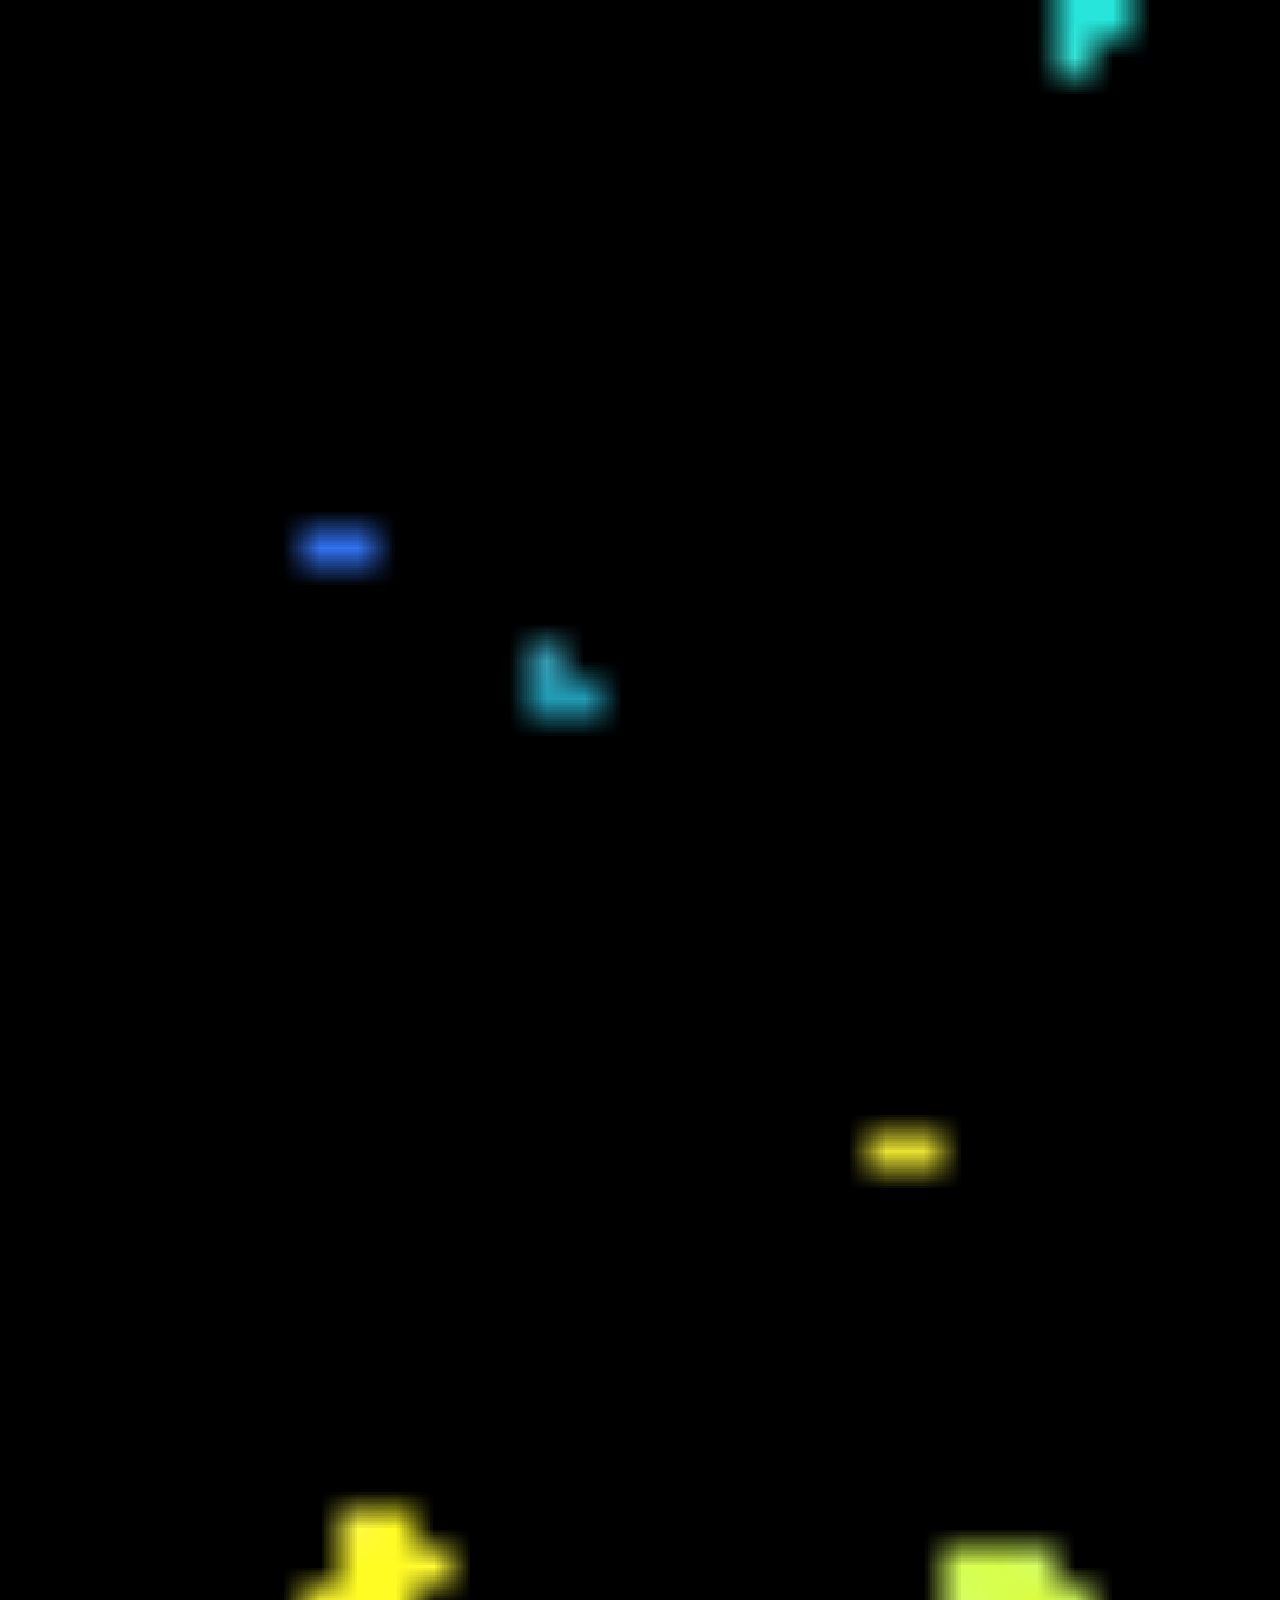
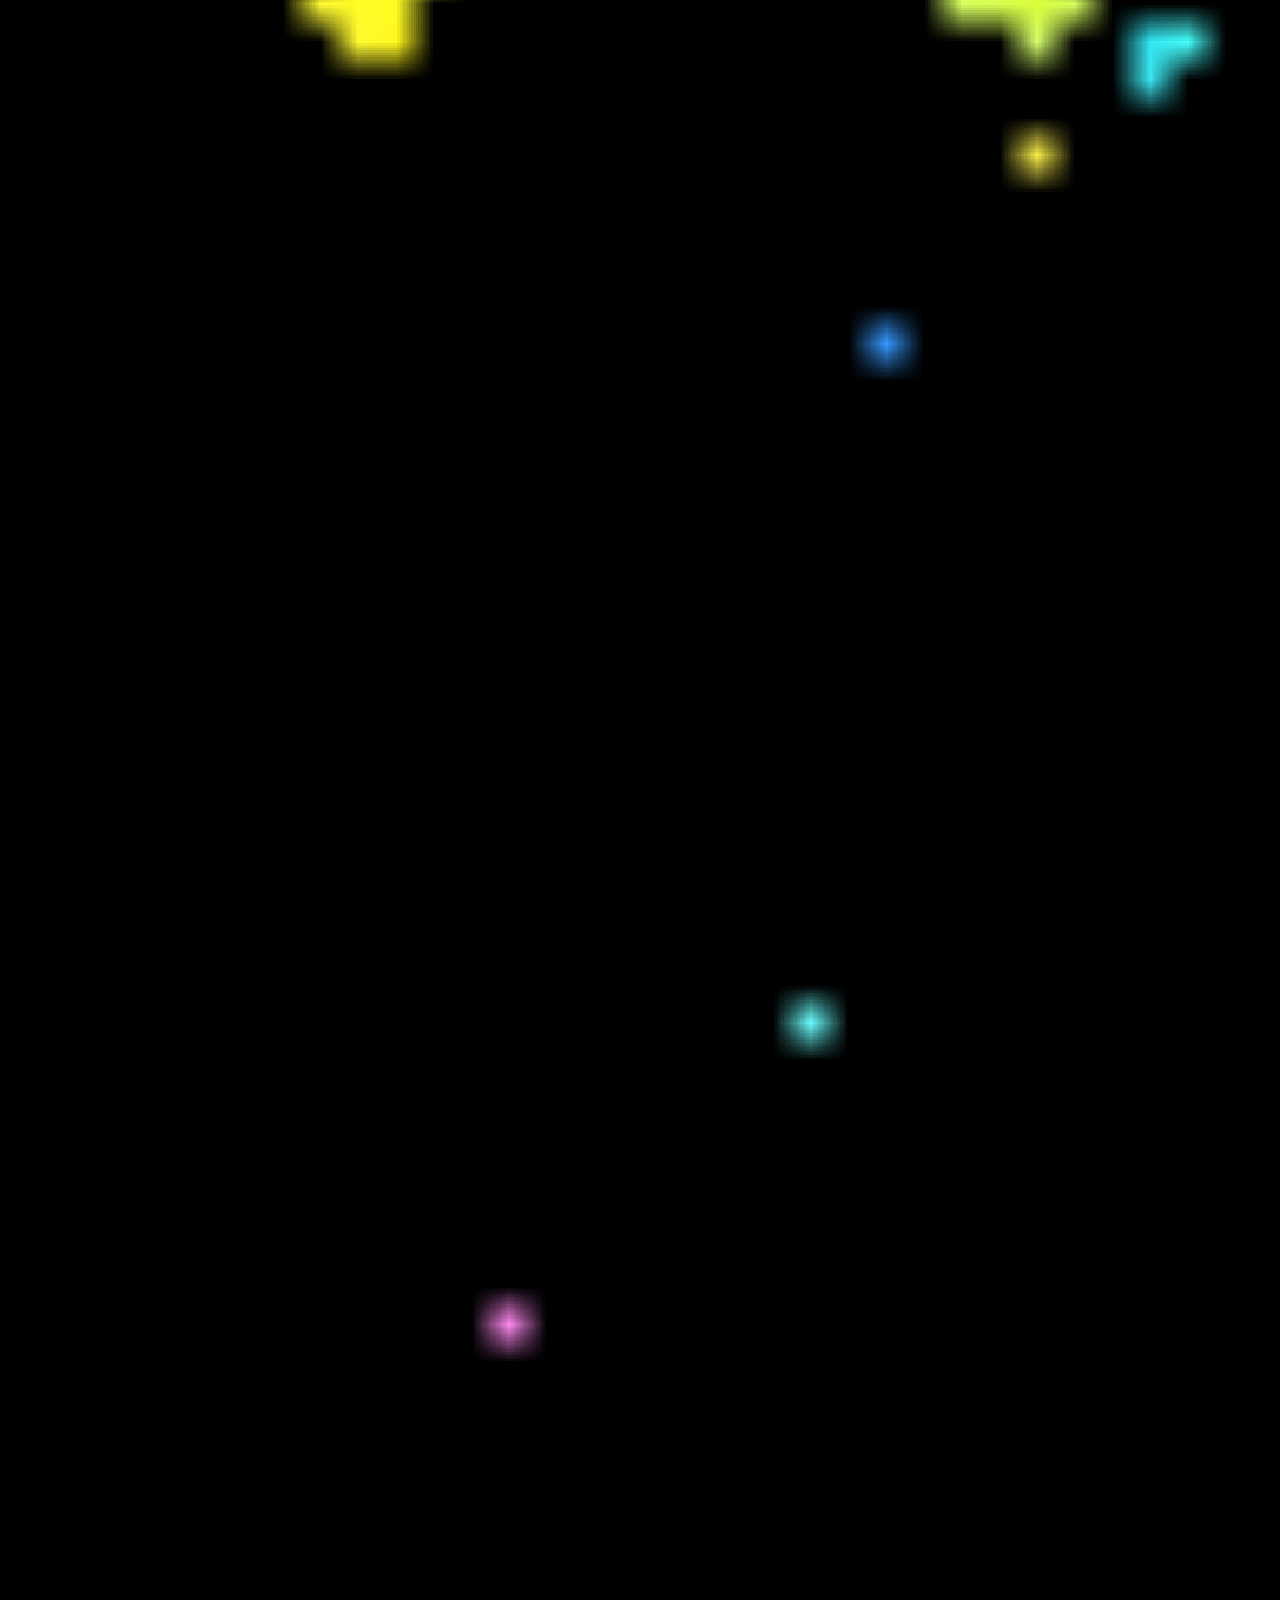
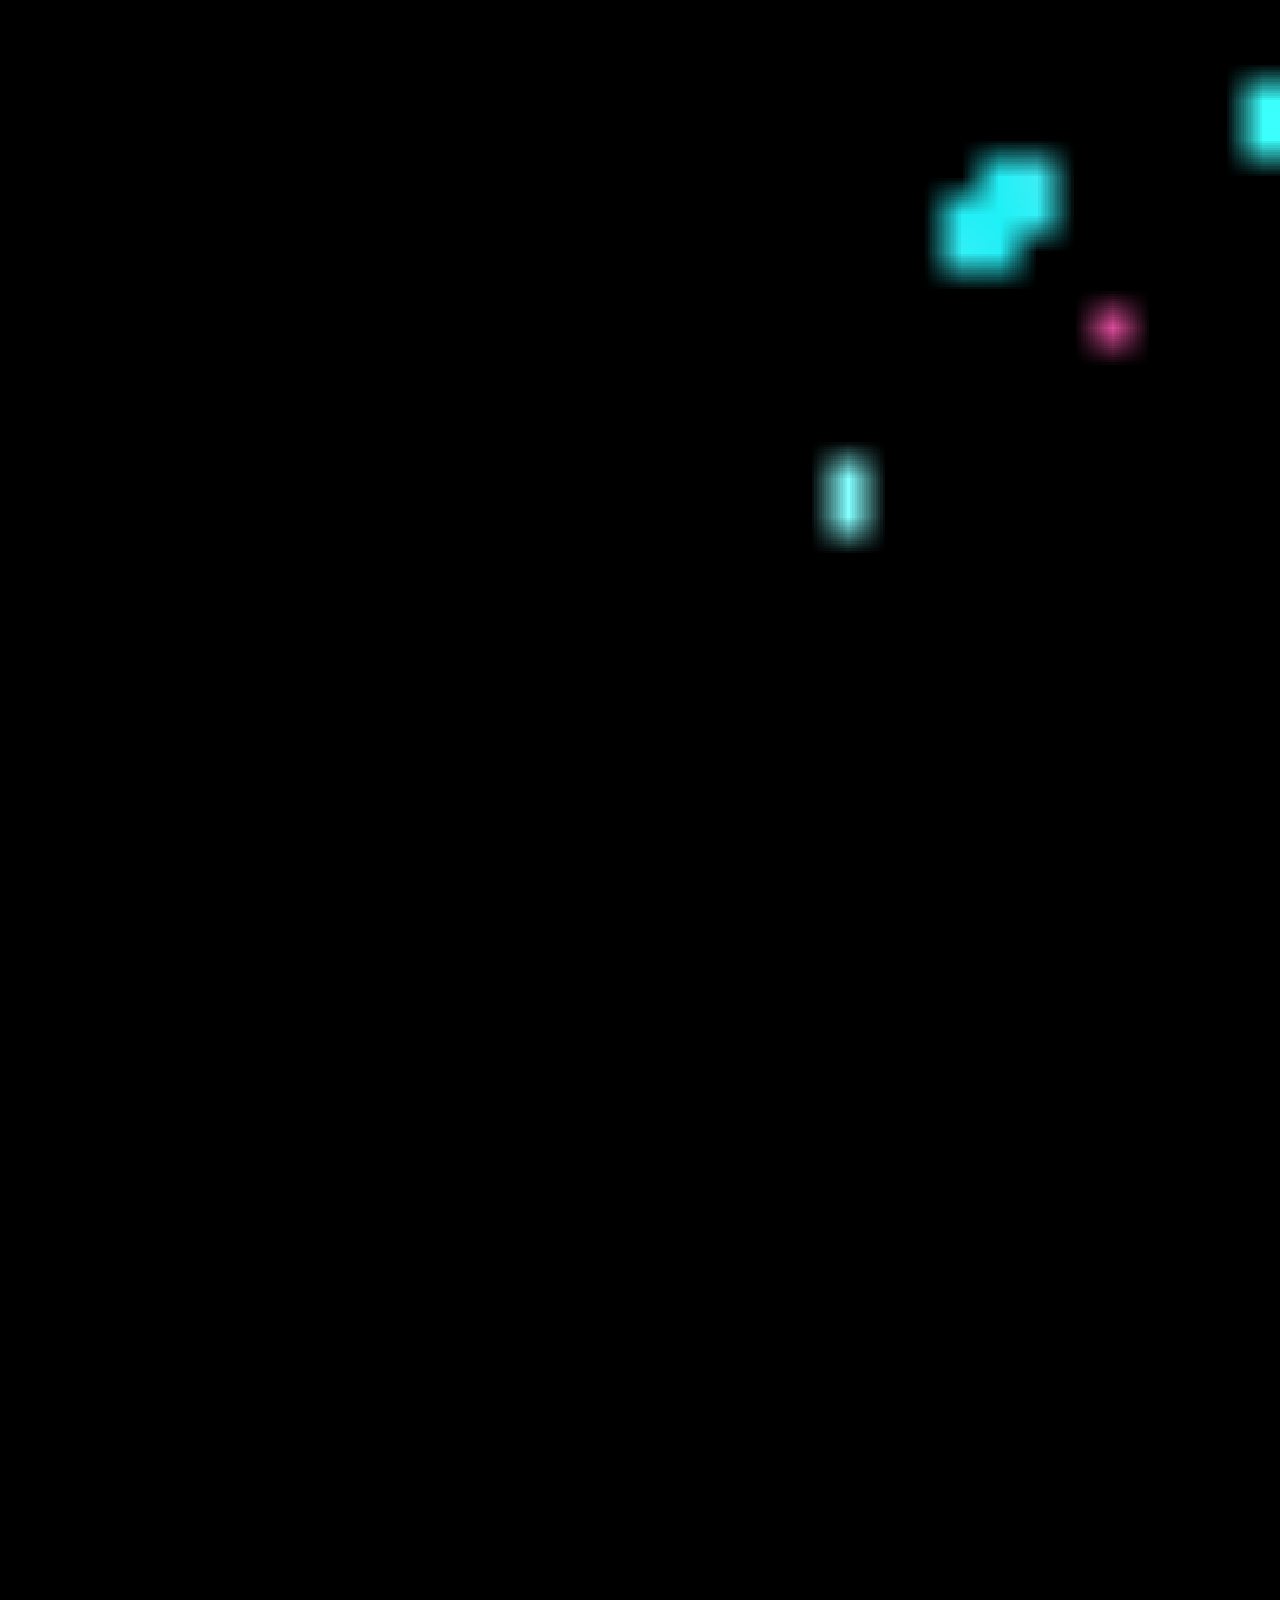
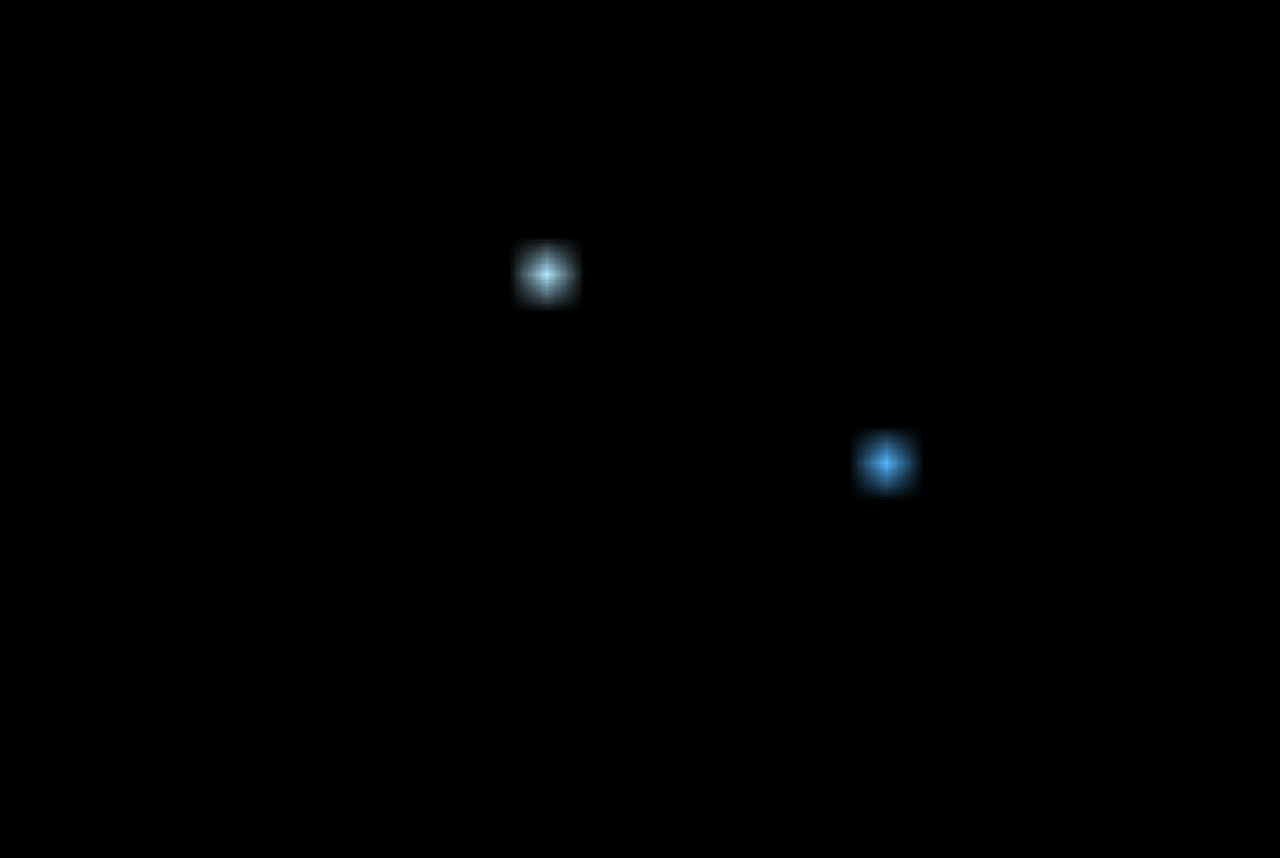
==== commit fc806e26: "updates" ====
--- a/index.html
+++ b/index.html
@@ -39,24 +39,26 @@
 }
 .next_withdraw h2{font-size: 18px;}
 .banner .banner_wrapper .text_wrapper h2 {
-  font-size: 23px;
-  line-height: 25px;
-  -webkit-text-stroke: 1px #490089;}
-  .banner .banner_wrapper .text_wrapper {
+    font-size: 35px;
+    line-height: 45px;
+    -webkit-text-stroke: 1px #490089;
+    width: 100%!important;
+}
+.banner .banner_wrapper .text_wrapper {
     position: absolute;
-    width: 58%;
-    left: 34%;
-    top: 56%;
+    width: 90%;
+    left: 55%;
+    top: 70%;
 }
-    .banner .banner_wrapper .text_wrapper .btn {
-      padding: 11px 25px;
-      background: #f9b626;
-      border: none;
-      font-size: 9px;
-      border-radius: 10px;
-      margin-top: 10px;
-      margin-bottom: 41px;
-  }
+.banner .banner_wrapper .text_wrapper .btn {
+    padding: 11px 25px;
+    background: #f9b626;
+    border: none;
+    font-size: 17px;
+    border-radius: 10px;
+    margin-top: 10px;
+    margin-bottom: 41px;
+}
   .banner .banner_wrapper img {
       width: 100%;
       height: 320px;
--- a/css/index.css
+++ b/css/index.css
@@ -44,13 +44,13 @@
   }
 }
 @media (max-width: 700px) {
-  .background {
+.background {
     position: absolute;
     width: 100%;
     height: 100%;
     top: 0;
     left: 0;
-    background-position: right!important;
+    background-position: 50% 50%!important;
 }
 
 .background {
@@ -565,6 +565,170 @@
 }
 
 .down_business .down_business_wrapper li p.stationary {
+    transform: translateY(0);
+    opacity: 1;
+    transition: .6s;
+    left: 0;
+    position: absolute;
+    text-align: center;
+    background: rgba(0,0,0,0);
+    vertical-align: middle;
+    bottom: 0;
+    height: 100%;
+    display: flex;
+    align-items: center;
+    justify-content: center;
+    width: 100%;
+    font-size: 25px;
+    font-weight: 900;
+    border-radius: 10px;
+}
+
+.banner_wrapper.slick-slide h2 {
+    text-shadow: 1px 1px 8px white;
+}
+
+.down_business .down_business_wrapper li a {
+    position: relative;
+    width: 100%;
+    height: 100%;
+}
+
+.down_business .down_business_wrapper li img {
+    border-radius: 10px;
+}
+
+.down_business .down_business_wrapper li:first-child {
+  margin-right: 15px;
+}
+@media (max-width: 700px) {
+  .down_business .down_business_wrapper li:first-child {
+    margin-right: 0;
+  }
+}
+.down_business .down_business_wrapper li:nth-child(2) {
+  margin-left: unset;
+}
+.down_business .down_business_wrapper li:last-child {
+  margin-right: 0;
+}
+
+
+@media (max-width: 700px) {
+  .down_business .down_business_wrapper li:last-child {
+    margin-right: 0;
+  }
+}
+.down_business .down_business_wrapper li .image img {
+  width: 100%;
+}
+
+footer {
+  padding: 30px 0;
+}
+@media (max-width: 500px) {
+  footer .logo_wrapper .image {
+    width: 20%;
+  }
+}
+@media (max-width: 500px) {
+  footer .logo_wrapper .image img {
+    width: 75%;
+  }
+}
+@media (max-width: 500px) {
+  footer p {
+    font-size: 11px;
+  }
+}
+@media (max-width: 500px) {
+  footer .social_icons {
+    width: 25%;
+  }
+}
+@media (max-width: 500px) {
+  footer .social_icons a {
+    margin: 0 !important;
+    text-align: center;
+  }
+}
+@media (max-width: 500px) {
+  footer .social_icons a img {
+    width: 65% !important;
+  }
+}
+footer .social_icons a img:hover {
+  filter: grayscale(1);
+  transition: 0.5s;
+}
+
+header {
+  padding: 30px 0;
+}
+@media (max-width: 500px) {
+  header {
+    padding: 15px 0 30px;
+  }
+}
+@media (max-width: 500px) {
+  header .image {
+    width: 30% !important;
+  }
+}
+@media (max-width: 500px) {
+  header .social_icons {
+    width: 33% !important;
+  }
+}
+@media (max-width: 500px) {
+  header .social_icons a {
+    margin: 0 6px !important;
+  }
+}
+
+.logo_wrapper {
+  display: flex;
+  justify-content: space-between;
+  align-items: center;
+}
+@media (max-width: 700px) {
+  .logo_wrapper .image img {
+    width: 80%;
+  }
+}
+.logo_wrapper p span {
+  color: #FFE01C;
+}
+.logo_wrapper .social_icons {
+  display: flex;
+  justify-content: center;
+  align-items: center;
+}
+.logo_wrapper .social_icons a {
+  margin: 0 15px;
+}
+@media (max-width: 700px) {
+  .logo_wrapper .social_icons a img {
+    width: 80%;
+  }
+}
+@media (max-width: 700px) {
+  .logo_wrapper .social_icons a {
+    margin: 0 8px;
+  }
+
+  .down_business .down_business_wrapper li {
+    width: calc(100% - 0px);
+    margin-right: 0;
+    margin-bottom: 30px;
+}
+
+.down_business .down_business_wrapper li {
+    height: 380px;
+    overflow: hidden;
+}
+
+.down_business .down_business_wrapper li p {
     transform: translateY(0%);
     opacity: 1;
     transition: .6s;
@@ -573,8 +737,8 @@
     text-align: center;
     background: rgba(0,0,0,.7);
     vertical-align: middle;
-    bottom: 0;
-    height: 100%;
+    top: 0;
+    height: 98%;
     display: flex;
     align-items: center;
     justify-content: center;
@@ -582,145 +746,7 @@
     font-size: 20px;
     font-weight: 900;
     border-radius: 10px;
-}
-
-.banner_wrapper.slick-slide h2 {
-    text-shadow: 1px 1px 8px white;
-}
-
-.down_business .down_business_wrapper li a {
-    position: relative;
-    width: 100%;
-    height: 100%;
-}
-
-.down_business .down_business_wrapper li img {
-    border-radius: 10px;
-}
-
-.down_business .down_business_wrapper li:first-child {
-  margin-right: 15px;
-}
-@media (max-width: 700px) {
-  .down_business .down_business_wrapper li:first-child {
-    margin-right: 0;
-  }
-}
-.down_business .down_business_wrapper li:nth-child(2) {
-  margin-left: unset;
-}
-.down_business .down_business_wrapper li:last-child {
-  margin-right: 0;
-}
-
-
-@media (max-width: 700px) {
-  .down_business .down_business_wrapper li:last-child {
-    margin-right: 0;
-  }
-}
-.down_business .down_business_wrapper li .image img {
-  width: 100%;
-}
-
-footer {
-  padding: 30px 0;
-}
-@media (max-width: 500px) {
-  footer .logo_wrapper .image {
-    width: 20%;
-  }
-}
-@media (max-width: 500px) {
-  footer .logo_wrapper .image img {
-    width: 75%;
-  }
-}
-@media (max-width: 500px) {
-  footer p {
-    font-size: 11px;
-  }
-}
-@media (max-width: 500px) {
-  footer .social_icons {
-    width: 25%;
-  }
-}
-@media (max-width: 500px) {
-  footer .social_icons a {
-    margin: 0 !important;
-    text-align: center;
-  }
-}
-@media (max-width: 500px) {
-  footer .social_icons a img {
-    width: 65% !important;
-  }
-}
-footer .social_icons a img:hover {
-  filter: grayscale(1);
-  transition: 0.5s;
-}
-
-header {
-  padding: 30px 0;
-}
-@media (max-width: 500px) {
-  header {
-    padding: 15px 0 30px;
-  }
-}
-@media (max-width: 500px) {
-  header .image {
-    width: 30% !important;
-  }
-}
-@media (max-width: 500px) {
-  header .social_icons {
-    width: 33% !important;
-  }
-}
-@media (max-width: 500px) {
-  header .social_icons a {
-    margin: 0 6px !important;
-  }
-}
-
-.logo_wrapper {
-  display: flex;
-  justify-content: space-between;
-  align-items: center;
-}
-@media (max-width: 700px) {
-  .logo_wrapper .image img {
-    width: 80%;
-  }
-}
-.logo_wrapper p span {
-  color: #FFE01C;
-}
-.logo_wrapper .social_icons {
-  display: flex;
-  justify-content: center;
-  align-items: center;
-}
-.logo_wrapper .social_icons a {
-  margin: 0 15px;
-}
-@media (max-width: 700px) {
-  .logo_wrapper .social_icons a img {
-    width: 80%;
-  }
-}
-@media (max-width: 700px) {
-  .logo_wrapper .social_icons a {
-    margin: 0 8px;
-  }
-
-  .down_business .down_business_wrapper li {
-    width: calc(100% - 0px);
-    margin-right: 0;
-    margin-bottom: 30px;
+    margin: 0;
 }
 }
 .logo_wrapper .social_icons a:last-child {
@@ -786,4 +812,5 @@
 
 .banner.single-item.slick-initialized.slick-slider {
   background-image: url("../images/giflotry.gif");
-}/*# sourceMappingURL=index.css.map */+}/*# sourceMappingURL=index.css.map */
+
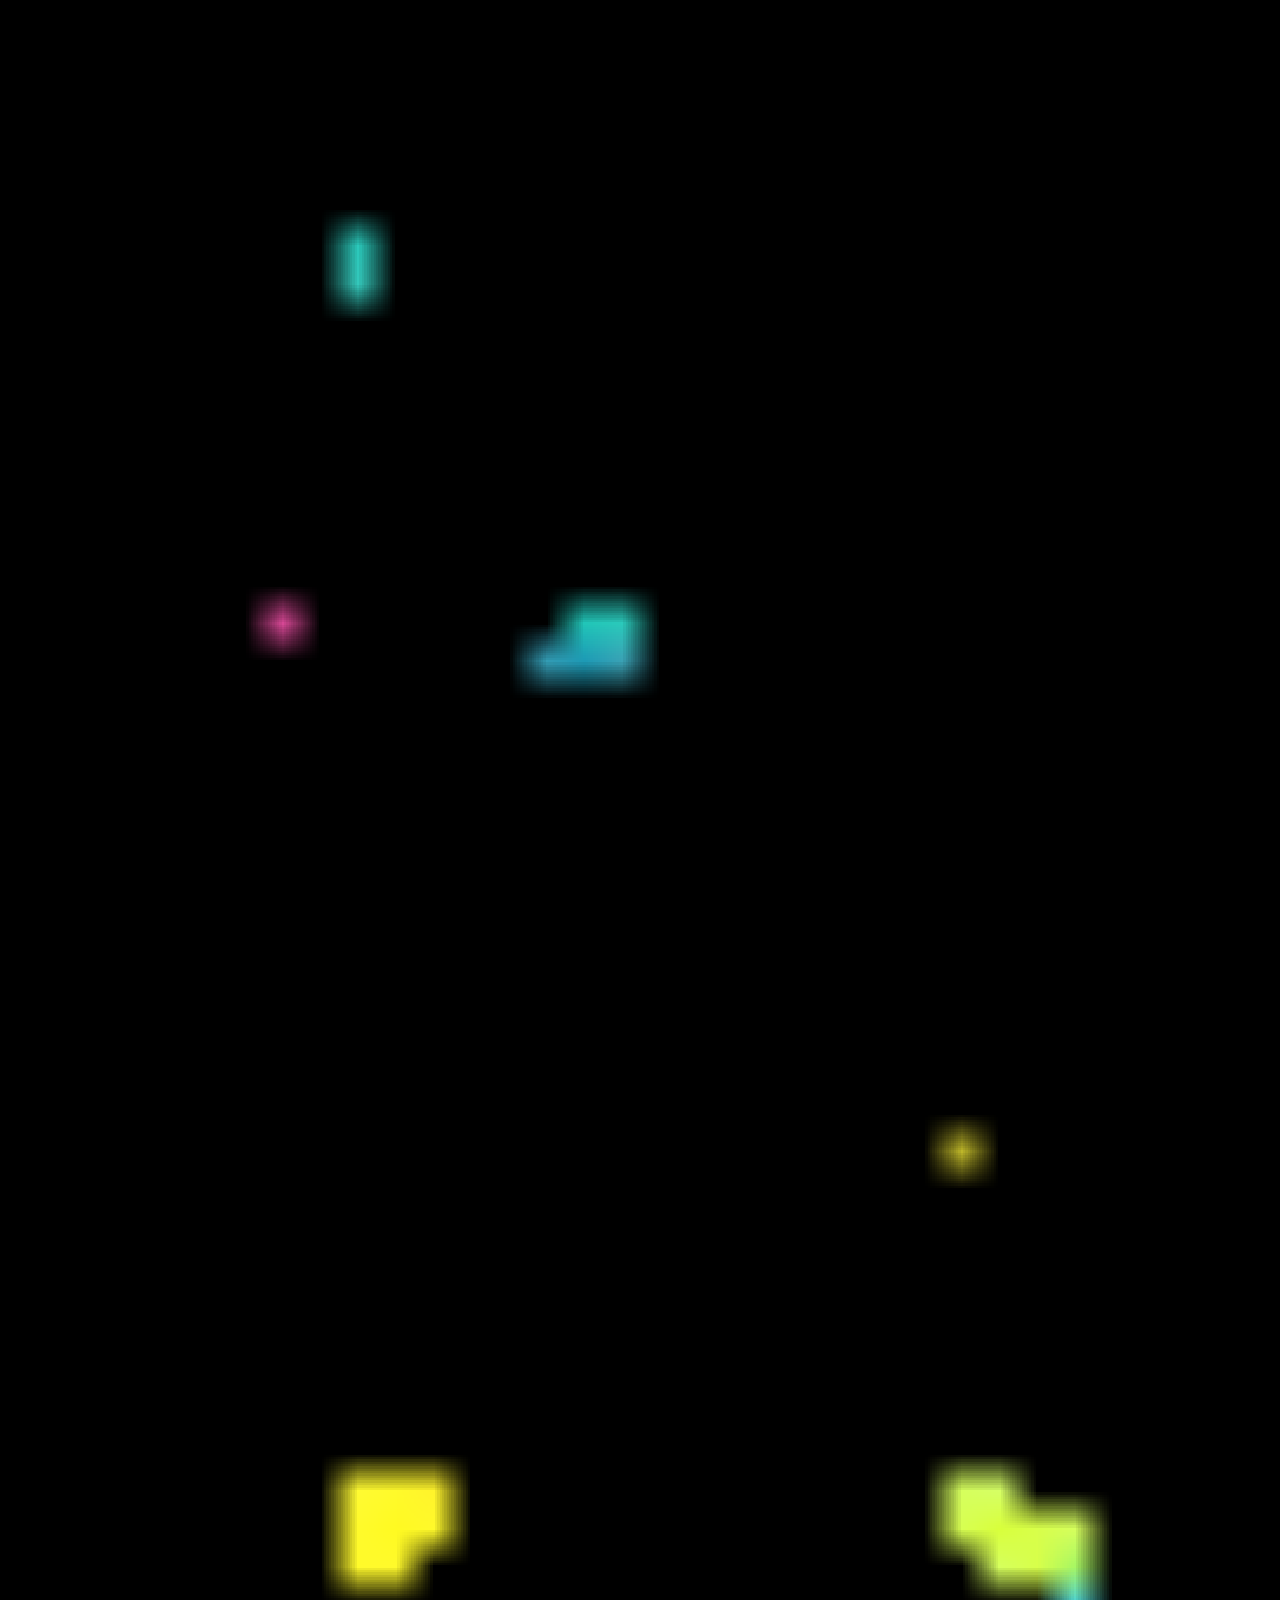
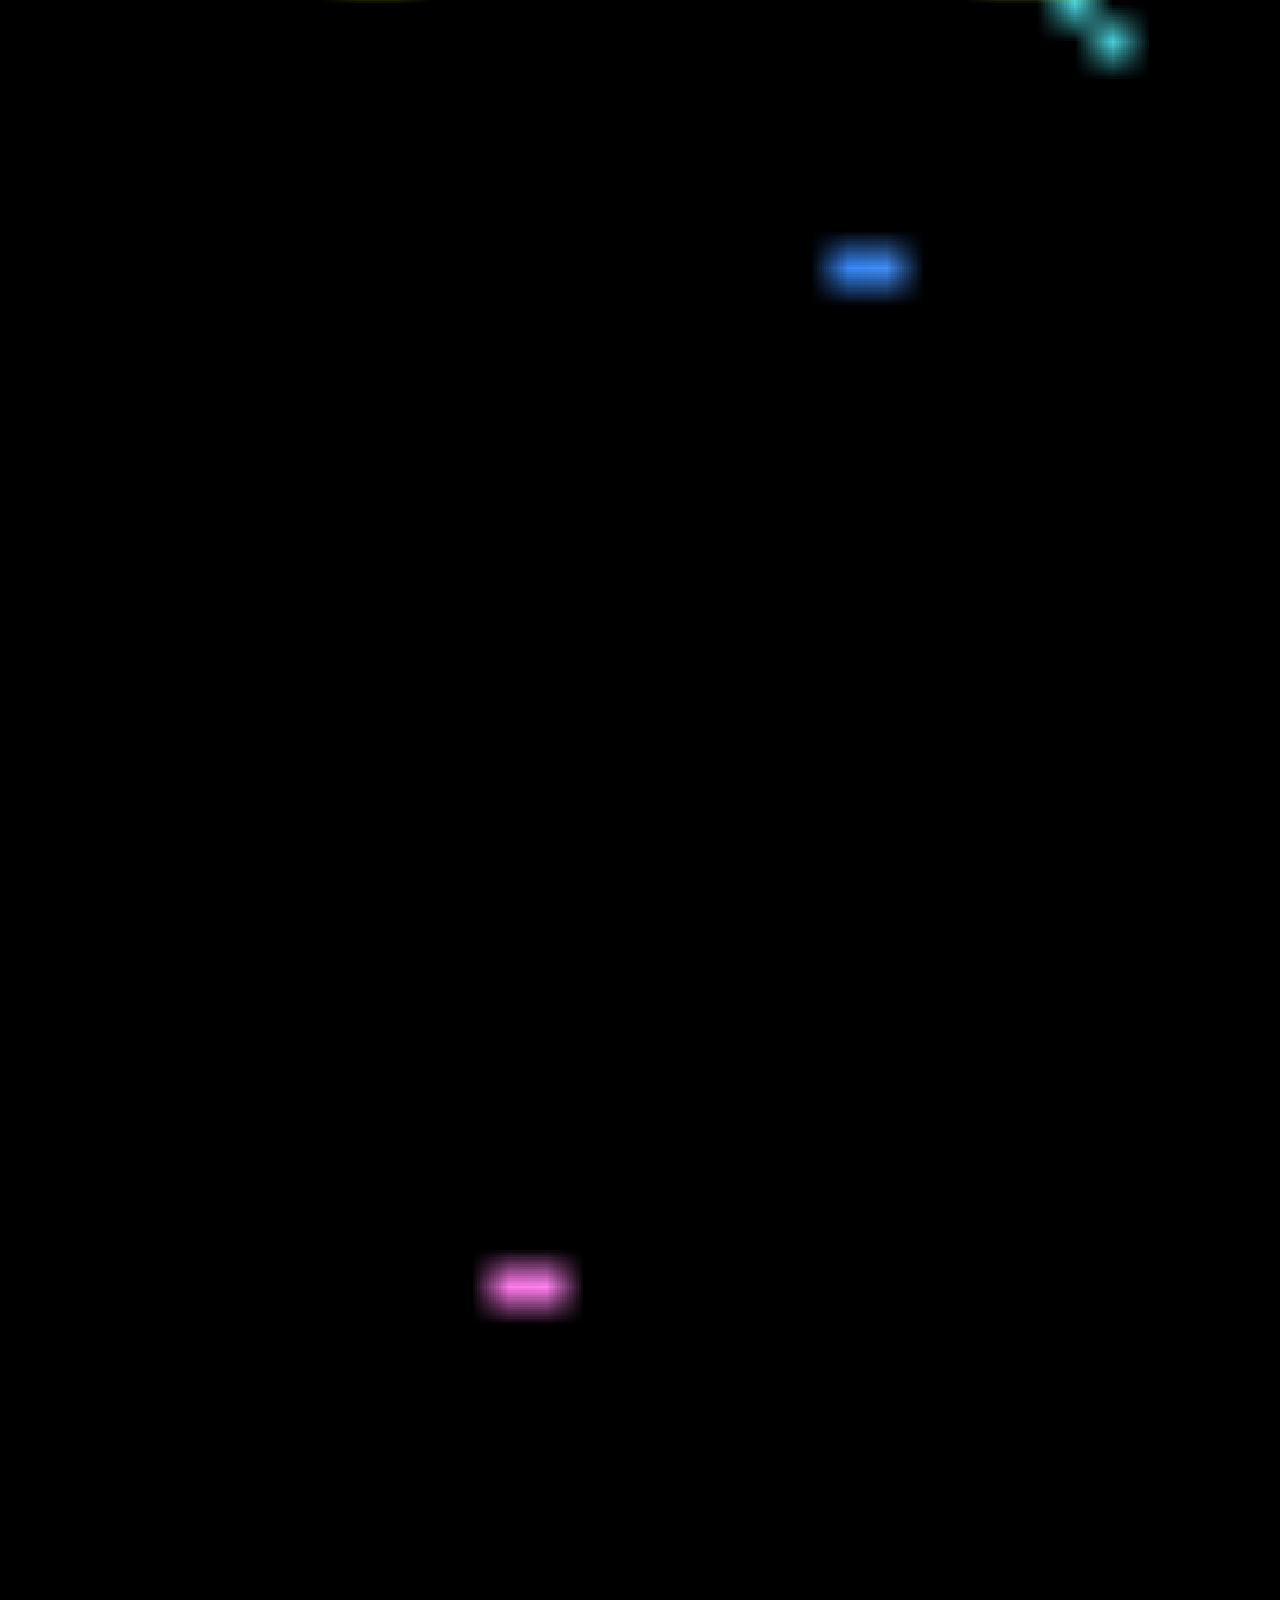
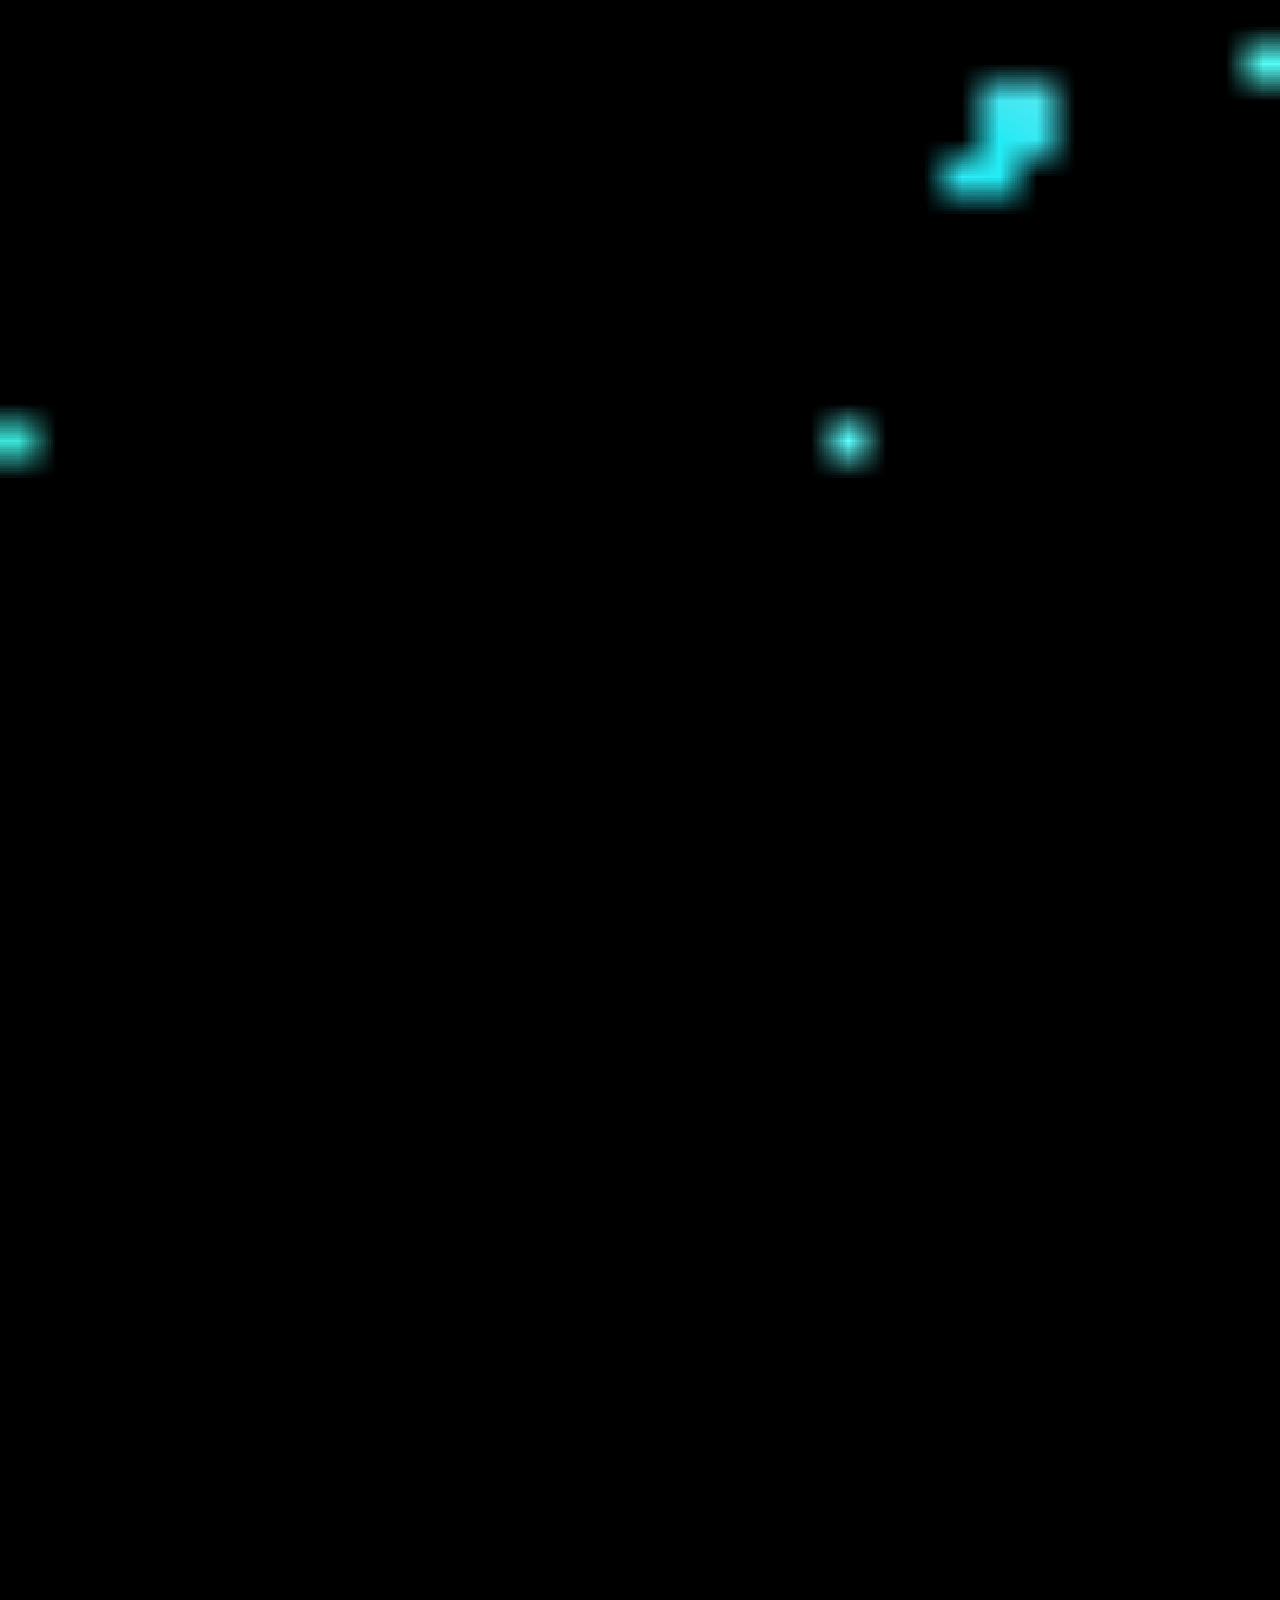
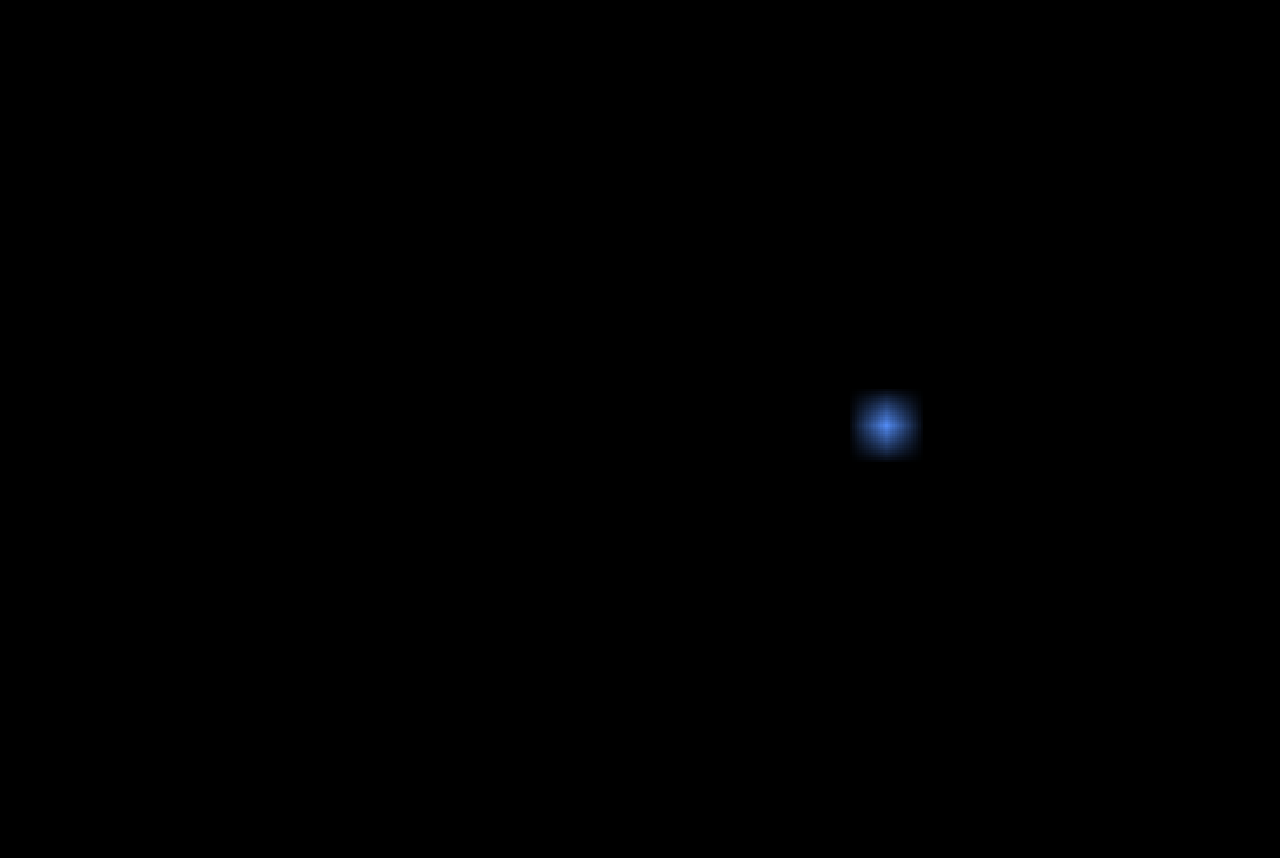
==== commit 79d04fea: "updates" ====
--- a/index.html
+++ b/index.html
@@ -26,13 +26,6 @@
     <link rel="stylesheet" href="css/index.css">
     <style>
         @media(max-width:767px){
-  .down_business .down_business_wrapper li {
-      height: 150px !important;
-  }
-  .down_business .down_business_wrapper li:hover p{
-      padding: 50px 0px;
-      top: -49px;
-  }
   .down_business .down_business_wrapper li p {
   
     padding: 0;
